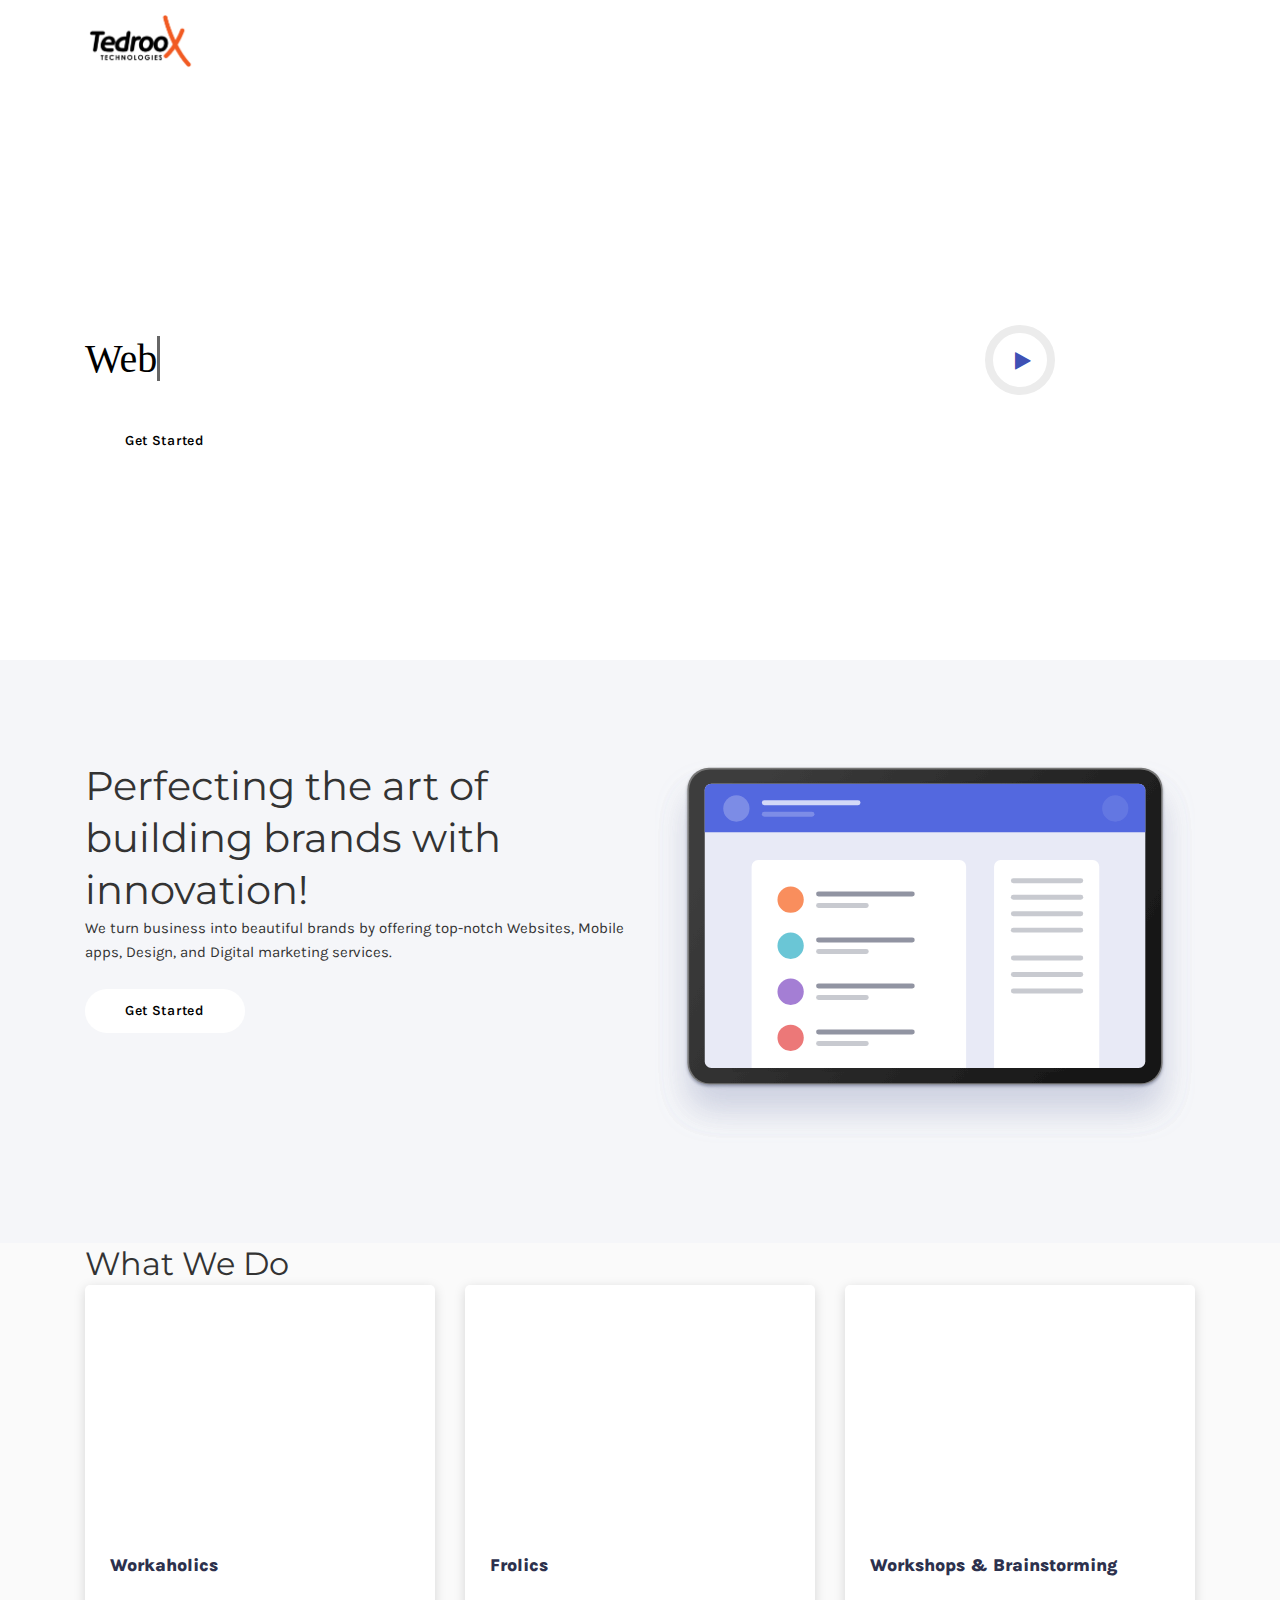
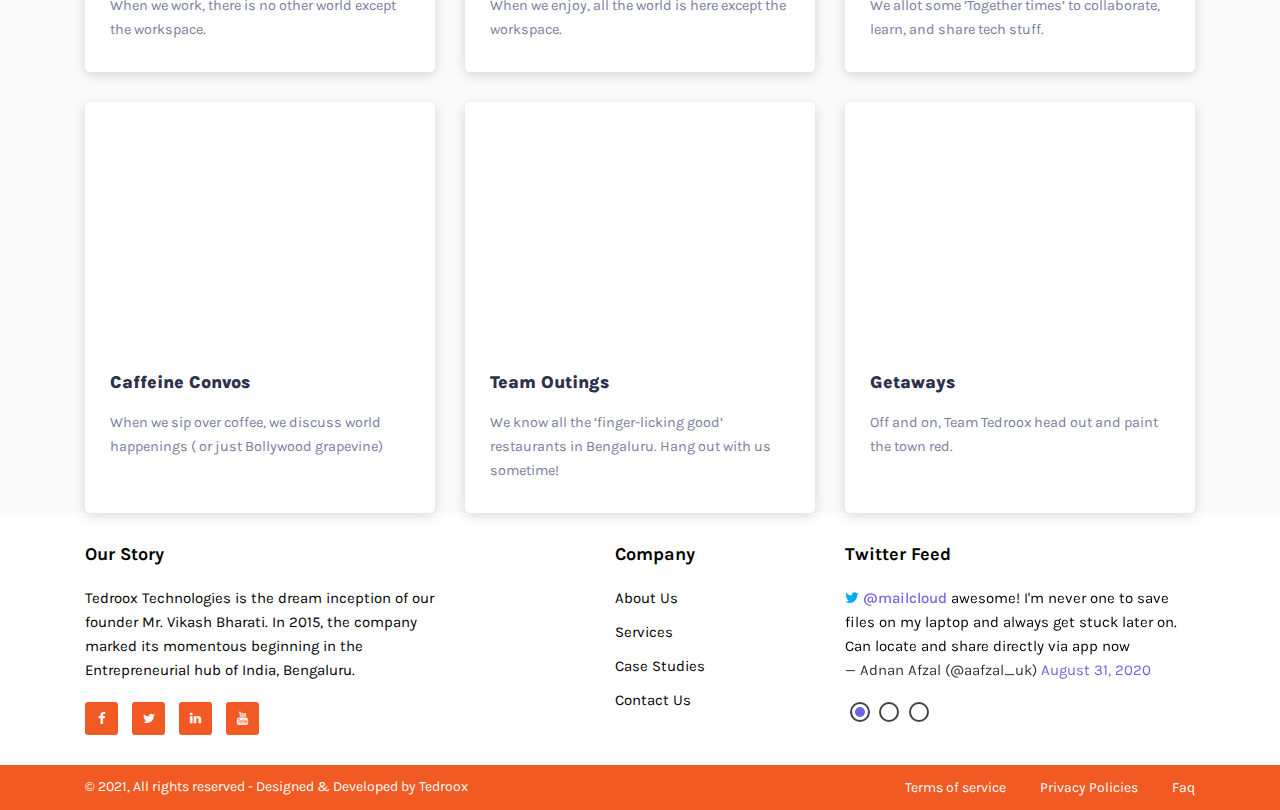
==== about.html @ b77e3550 "intial files added" ====
<!DOCTYPE html>
<html lang="zxx">

<head>
	<meta charset="utf-8" />
	<title>Tedroox Technologies - Infinite Innovation</title>
	<meta content="width=device-width, initial-scale=1.0" name="viewport" />
	<meta name="keywords" content="IT Solutions, Html5, Agency, Agency Services, Digital Marketing, IT Consultancy, Software Development" />
	<meta name="description" content="Truth - IT Solutions & Agency HTML Template, Truth is a powerful Easy to Use, Highly Customzable IT Solutions and Agency Services Company HTML Template built with latest Bootstrap." />
	<!-- Google Fonts -->
	<link href="https://fonts.googleapis.com/css2?family=Montserrat:wght@400;500;600;700;800;900&display=swap" rel="stylesheet" />
	<link href="https://fonts.googleapis.com/css?family=Karla:400,700&display=swap" rel="stylesheet" />
	<!-- Favicon -->
	<link rel="icon" type="image/png" href="assets/img/Tedroox_logo.png" />
	<!-- Site All Style Sheet Css -->
	<link href="assets/css/bootstrap.min.css" rel="stylesheet" />
	<link href="assets/css/font-awesome.min.css" rel="stylesheet" />
	<link href="assets/css/themify-icons.css" rel="stylesheet" />
	<link href="assets/css/magnific-popup.css" rel="stylesheet" />
	<link href="assets/css/animate.css" rel="stylesheet" />
	<link href="assets/css/owl.carousel.min.css" rel="stylesheet" />
	<link href="assets/css/owl.theme.default.min.css" rel="stylesheet" />
	<!-- Site Main Style Sheet Css -->
	<link href="assets/css/style.css" rel="stylesheet" />
	<link href="assets/css/responsive.css" rel="stylesheet" />
</head>

<body>

	<!-- Start Preloader Area -->
	<div class="preloader">
		<div class="preloader-inner"> <span></span>
			<span></span>
		</div>
	</div>
	<!-- End Preloader Area -->
	
	<!-- Navbar Start -->
	<nav class="navbar navbar-b navbar-trans navbar-expand-md fixed-top" id="mainNav">
		<div class="container">
			<img class="navbar-brand js-scroll" href="index.html" src="assets/img/Tedroox_logo.png" width="10%">
			<button class="navbar-toggler collapsed" type="button" data-toggle="collapse" data-target="#navbarDefault" aria-controls="navbarDefault" aria-expanded="false" aria-label="Toggle navigation"> <span></span> <span1></span> <span></span> </button>
			<div class="navbar-collapse collapse justify-content-end" id="navbarDefault">
				<ul class="navbar-nav">
					<li class="nav-item"><a class="nav-link js-scroll active" href="index.html">Home</a></li>
					<li class="nav-item"><a class="nav-link js-scroll" href="#about">About</a></li>
					<li class="nav-item"><a class="nav-link js-scroll" href="#services">Services</a></li>
					<li class="nav-item"><a class="nav-link js-scroll" href="#blog">Blog</a></li>
					<li class="nav-item"><a class="nav-link js-scroll" href="#contact">Contact</a></li>
				</ul>
			</div>
		</div>
	</nav>
	<!-- Navbar End -->
	
	<!-- Home Section Start -->
	<header id="home" class="home-area hero-equal-height section-padding overflow-hidden d-flex align-items-center">
		<div class="container">
			<div class="row align-items-center">
				<div class="col-lg-8 col-md-12">
					<div class="text-left home-content z-index position-relative">
						<h1>We grant your digital wishes</h1>
						<p>
  							<span style="font-size: 40px; font-family: pt sans; color: #000;" 
     						class="txt-rotate"
     						data-period="2000"
     						data-rotate='[ "Website", "Mobile App", "Design", "Digital Marketing"]'></span>
						</p>
						<a href="#" class="button" data-text="More About us"><span>Get Started</span></a>
					</div>
				</div>
				<div class="col-lg-4 col-md-12">
					<div class="text-center home-video-box home-content z-index position-relative">
						<div class="waves-box">
							<a href="https://www.youtube.com/watch?v=SSqgaFE9igo" class="iq-video popup-video mfp-iframe"> <i class="fa fa-play"></i></a>
							<div class="iq-waves">
								<div class="waves wave-1"></div>
								<div class="waves wave-2"></div>
								<div class="waves wave-3"></div>
							</div>
						</div>
					</div>
				</div>
			</div>
		</div>
	</header>
	<!-- Home Section End -->

	<!-- About section Start -->
	<section class="about section-padding">
		<div class="container">
			<div class="row">
				<div class="col-md-6">
					<h1>Perfecting the art of building brands with innovation!</h1>
      				<p>We turn business into beautiful brands by offering top-notch Websites, Mobile apps, Design, and Digital marketing services.</p>
      				<a href="#" class="button" data-text="More About us"><span>Get Started</span></a>
				</div>
				<div class="col-md-6">
					<img src="assets/img/about/illustration-hero.svg" alt="Hero Pic" />
				</div>
			</div>
		</div>
	</section>
	<!-- About Section End -->

	<!-- What we do Section start -->
	<section class="articles">
    	<div class="article__content container container--pall">
			<h2>What We Do </h2>
			<div class="article__grid">
				<a href="#" class="article__item">
          			<div class="article__image" style="background-image: url('images/workaholic.jpg')"></div>
          			<div class="article__text">
            			<div class="article__title">Workaholics</div>
            			<div class="article__description">When we work, there is no other world except the workspace.</div>
          			</div>
        		</a>
				<a href="#" class="article__item">
          			<div class="article__image" style="background-image: url('images/frolic.jpg')"></div>
          			<div class="article__text">
            			<div class="article__title">Frolics</div>
            			<div class="article__description">When we enjoy, all the world is here except the workspace.</div>
          			</div>
        		</a>
				<a href="#" class="article__item">
          			<div class="article__image" style="background-image: url('images/collab.jpg')"></div>
          			<div class="article__text">
            			<div class="article__title">Workshops & Brainstorming</div>
            			<div class="article__description">We allot some ‘Together times’ to collaborate, learn, and share tech stuff.</div>
          			</div>
        		</a>
				<a href="#" class="article__item">
          			<div class="article__image" style="background-image: url('images/coffee.jpg')"></div>
          			<div class="article__text">
            			<div class="article__title">Caffeine Convos</div>
            			<div class="article__description">When we sip over coffee, we discuss world happenings ( or just Bollywood grapevine)</div>
          			</div>
        		</a>
        		<a href="#" class="article__item">
          			<div class="article__image" style="background-image: url('images/outing.jpg')"></div>
          			<div class="article__text">
            			<div class="article__title">Team Outings</div>
            			<div class="article__description">We know all the ‘finger-licking good’ restaurants in Bengaluru. Hang out
              			with us sometime!</div>
          			</div>
        		</a>
				<a href="#" class="article__item">
          			<div class="article__image" style="background-image: url('images/getaway.jpg')"></div>
          			<div class="article__text">
            			<div class="article__title">Getaways</div>
            			<div class="article__description">Off and on, Team Tedroox head out and paint the town red.</div>
          			</div>
        		</a>
			</div>
    	</div>
  	</section>
  	<!-- What we do section end-->
	
	<!-- Footer Section Start -->
	<footer class="footer">
		<div class="footer-top-area">
			<div class="container">
				<div class="row">
					<div class="col-lg-4 col-md-6 footer-content">
						<div class="footer-colm-1">
							<h3 class="footer-logo">Our Story</h3>
							<p>Tedroox Technologies is the dream inception of our founder Mr. Vikash Bharati. In 2015, the company marked its momentous beginning in the Entrepreneurial hub of India, Bengaluru. </p>
							<ul class="footer-social-icon">
								<li> <a href="#"><i class="fa fa-facebook facebook"></i></a> </li>
								<li> <a href="#"><i class="fa fa-twitter twitter"></i></a> </li>
								<li> <a href="#"><i class="fa fa-linkedin linkedin"></i></a> </li>
								<li> <a href="#"><i class="fa fa-youtube youtube"></i></a> </li>
							</ul>
						</div>
					</div>
					<div class="col-lg-4 col-md-6 footer-content">
						<div class="footer-colm-2 middle-nav-content">
							<h5 class="footer-colm-title">Company </h5>
							<ul class="footer-nav">
								<li> <a href="#">About Us</a> </li>
								<li> <a href="#">Services</a> </li>
								<li> <a href="#">Case Studies</a> </li>
								<li> <a href="#">Contact Us</a> </li>
							</ul>
						</div>
					</div>
					<div class="col-lg-4 col-md-6 footer-content">
						<div class="footer-colm-4 footer-twitter">
							<h5 class="footer-colm-title">Twitter Feed</h5>
							
                            <div id="tweet-feed-slide" class="owl-carousel owl-theme owl-loaded owl-drag">
								<div class="tweet-card">
									<blockquote class="twitter-tweet">
										<p><i class="fa fa-twitter twitter"></i> <a href="https://twitter.com/mailcloud" target="_blank">@mailcloud</a> awesome! I&#39;m never one to save files on my laptop and always get stuck later on. Can locate and share directly via app now</p>&mdash; Adnan Afzal (@aafzal_uk) <a href="https://twitter.com/aafzal_uk/status/638349731291373569" target="_blank">August 31, 2020</a></blockquote>
								</div>
								<div class="tweet-card">
									<blockquote class="twitter-tweet">
										<p><i class="fa fa-twitter twitter"></i> <a href="https://twitter.com/mailcloud" target="_blank">@mailcloud</a> awesome! I&#39;m never one to save files on my laptop and always get stuck later on. Can locate and share directly via app now</p>&mdash; Adnan Afzal (@aafzal_uk) <a href="https://twitter.com/aafzal_uk/status/638349731291373569" target="_blank">August 31, 2020</a></blockquote>
								</div>
								<div class="tweet-card">
									<blockquote class="twitter-tweet">
										<p><i class="fa fa-twitter twitter"></i> <a href="https://twitter.com/mailcloud" target="_blank">@mailcloud</a> awesome! I&#39;m never one to save files on my laptop and always get stuck later on. Can locate and share directly via app now</p>&mdash; Adnan Afzal (@aafzal_uk) <a href="https://twitter.com/aafzal_uk/status/638349731291373569" target="_blank">August 31, 2020</a></blockquote>
								</div>
                            </div>
						</div>
					</div>
				</div>
			</div>
		</div>
		<div class="footer-bottom-area">
			<div class="container">
				<div class="row">
					<div class="col-md-6">
						<div class="footer-bottom-nav-copyright-text">
							<p>© 2021, All rights reserved - Designed & Developed by Tedroox</p>
						</div>
					</div>
					<div class="col-md-6">
						<div class="footer-bottom-nav">
							<ul>
								<li> <a href="#">Terms of service</a> </li>
								<li> <a href="#">Privacy Policies</a> </li>
								<li> <a href="#">Faq</a> </li>
							</ul>
						</div>
					</div>
				</div>
			</div>
		</div>
	</footer>
	<!-- Footer Section End -->
	
	<!-- Back to Top -->
	<div class="back-to-top"><i class="fa fa-caret-up"></i><i class="fa fa-caret-up"></i></div>
	
	<!-- Site All Jquery Js -->
	<script src="assets/js/jquery-3.5.1.min.js"></script>
	<script src="assets/js/bootstrap.min.js"></script>
	<script src="assets/js/plugins.js"></script>
	<!--Site Main js-->
	<script src="assets/js/main.js"></script>
	
</body>

</html>
---- assets/css/themify-icons.css ----
@font-face {
	font-family: 'themify';
	src:url('../fonts/themify.eot?-fvbane');
	src:url('../fonts/themify.eot?#iefix-fvbane') format('embedded-opentype'),
		url('../fonts/themify.woff?-fvbane') format('woff'),
		url('../fonts/themify.ttf?-fvbane') format('truetype'),
		url('../fonts/themify.svg?-fvbane#themify') format('svg');
	font-weight: normal;
	font-style: normal;
}

[class^="ti-"], [class*=" ti-"] {
	font-family: 'themify';
	speak: none;
	font-style: normal;
	font-weight: normal;
	font-variant: normal;
	text-transform: none;
	line-height: 1;

	/* Better Font Rendering =========== */
	-webkit-font-smoothing: antialiased;
	-moz-osx-font-smoothing: grayscale;
}

.ti-wand:before {
	content: "\e600";
}
.ti-volume:before {
	content: "\e601";
}
.ti-user:before {
	content: "\e602";
}
.ti-unlock:before {
	content: "\e603";
}
.ti-unlink:before {
	content: "\e604";
}
.ti-trash:before {
	content: "\e605";
}
.ti-thought:before {
	content: "\e606";
}
.ti-target:before {
	content: "\e607";
}
.ti-tag:before {
	content: "\e608";
}
.ti-tablet:before {
	content: "\e609";
}
.ti-star:before {
	content: "\e60a";
}
.ti-spray:before {
	content: "\e60b";
}
.ti-signal:before {
	content: "\e60c";
}
.ti-shopping-cart:before {
	content: "\e60d";
}
.ti-shopping-cart-full:before {
	content: "\e60e";
}
.ti-settings:before {
	content: "\e60f";
}
.ti-search:before {
	content: "\e610";
}
.ti-zoom-in:before {
	content: "\e611";
}
.ti-zoom-out:before {
	content: "\e612";
}
.ti-cut:before {
	content: "\e613";
}
.ti-ruler:before {
	content: "\e614";
}
.ti-ruler-pencil:before {
	content: "\e615";
}
.ti-ruler-alt:before {
	content: "\e616";
}
.ti-bookmark:before {
	content: "\e617";
}
.ti-bookmark-alt:before {
	content: "\e618";
}
.ti-reload:before {
	content: "\e619";
}
.ti-plus:before {
	content: "\e61a";
}
.ti-pin:before {
	content: "\e61b";
}
.ti-pencil:before {
	content: "\e61c";
}
.ti-pencil-alt:before {
	content: "\e61d";
}
.ti-paint-roller:before {
	content: "\e61e";
}
.ti-paint-bucket:before {
	content: "\e61f";
}
.ti-na:before {
	content: "\e620";
}
.ti-mobile:before {
	content: "\e621";
}
.ti-minus:before {
	content: "\e622";
}
.ti-medall:before {
	content: "\e623";
}
.ti-medall-alt:before {
	content: "\e624";
}
.ti-marker:before {
	content: "\e625";
}
.ti-marker-alt:before {
	content: "\e626";
}
.ti-arrow-up:before {
	content: "\e627";
}
.ti-arrow-right:before {
	content: "\e628";
}
.ti-arrow-left:before {
	content: "\e629";
}
.ti-arrow-down:before {
	content: "\e62a";
}
.ti-lock:before {
	content: "\e62b";
}
.ti-location-arrow:before {
	content: "\e62c";
}
.ti-link:before {
	content: "\e62d";
}
.ti-layout:before {
	content: "\e62e";
}
.ti-layers:before {
	content: "\e62f";
}
.ti-layers-alt:before {
	content: "\e630";
}
.ti-key:before {
	content: "\e631";
}
.ti-import:before {
	content: "\e632";
}
.ti-image:before {
	content: "\e633";
}
.ti-heart:before {
	content: "\e634";
}
.ti-heart-broken:before {
	content: "\e635";
}
.ti-hand-stop:before {
	content: "\e636";
}
.ti-hand-open:before {
	content: "\e637";
}
.ti-hand-drag:before {
	content: "\e638";
}
.ti-folder:before {
	content: "\e639";
}
.ti-flag:before {
	content: "\e63a";
}
.ti-flag-alt:before {
	content: "\e63b";
}
.ti-flag-alt-2:before {
	content: "\e63c";
}
.ti-eye:before {
	content: "\e63d";
}
.ti-export:before {
	content: "\e63e";
}
.ti-exchange-vertical:before {
	content: "\e63f";
}
.ti-desktop:before {
	content: "\e640";
}
.ti-cup:before {
	content: "\e641";
}
.ti-crown:before {
	content: "\e642";
}
.ti-comments:before {
	content: "\e643";
}
.ti-comment:before {
	content: "\e644";
}
.ti-comment-alt:before {
	content: "\e645";
}
.ti-close:before {
	content: "\e646";
}
.ti-clip:before {
	content: "\e647";
}
.ti-angle-up:before {
	content: "\e648";
}
.ti-angle-right:before {
	content: "\e649";
}
.ti-angle-left:before {
	content: "\e64a";
}
.ti-angle-down:before {
	content: "\e64b";
}
.ti-check:before {
	content: "\e64c";
}
.ti-check-box:before {
	content: "\e64d";
}
.ti-camera:before {
	content: "\e64e";
}
.ti-announcement:before {
	content: "\e64f";
}
.ti-brush:before {
	content: "\e650";
}
.ti-briefcase:before {
	content: "\e651";
}
.ti-bolt:before {
	content: "\e652";
}
.ti-bolt-alt:before {
	content: "\e653";
}
.ti-blackboard:before {
	content: "\e654";
}
.ti-bag:before {
	content: "\e655";
}
.ti-move:before {
	content: "\e656";
}
.ti-arrows-vertical:before {
	content: "\e657";
}
.ti-arrows-horizontal:before {
	content: "\e658";
}
.ti-fullscreen:before {
	content: "\e659";
}
.ti-arrow-top-right:before {
	content: "\e65a";
}
.ti-arrow-top-left:before {
	content: "\e65b";
}
.ti-arrow-circle-up:before {
	content: "\e65c";
}
.ti-arrow-circle-right:before {
	content: "\e65d";
}
.ti-arrow-circle-left:before {
	content: "\e65e";
}
.ti-arrow-circle-down:before {
	content: "\e65f";
}
.ti-angle-double-up:before {
	content: "\e660";
}
.ti-angle-double-right:before {
	content: "\e661";
}
.ti-angle-double-left:before {
	content: "\e662";
}
.ti-angle-double-down:before {
	content: "\e663";
}
.ti-zip:before {
	content: "\e664";
}
.ti-world:before {
	content: "\e665";
}
.ti-wheelchair:before {
	content: "\e666";
}
.ti-view-list:before {
	content: "\e667";
}
.ti-view-list-alt:before {
	content: "\e668";
}
.ti-view-grid:before {
	content: "\e669";
}
.ti-uppercase:before {
	content: "\e66a";
}
.ti-upload:before {
	content: "\e66b";
}
.ti-underline:before {
	content: "\e66c";
}
.ti-truck:before {
	content: "\e66d";
}
.ti-timer:before {
	content: "\e66e";
}
.ti-ticket:before {
	content: "\e66f";
}
.ti-thumb-up:before {
	content: "\e670";
}
.ti-thumb-down:before {
	content: "\e671";
}
.ti-text:before {
	content: "\e672";
}
.ti-stats-up:before {
	content: "\e673";
}
.ti-stats-down:before {
	content: "\e674";
}
.ti-split-v:before {
	content: "\e675";
}
.ti-split-h:before {
	content: "\e676";
}
.ti-smallcap:before {
	content: "\e677";
}
.ti-shine:before {
	content: "\e678";
}
.ti-shift-right:before {
	content: "\e679";
}
.ti-shift-left:before {
	content: "\e67a";
}
.ti-shield:before {
	content: "\e67b";
}
.ti-notepad:before {
	content: "\e67c";
}
.ti-server:before {
	content: "\e67d";
}
.ti-quote-right:before {
	content: "\e67e";
}
.ti-quote-left:before {
	content: "\e67f";
}
.ti-pulse:before {
	content: "\e680";
}
.ti-printer:before {
	content: "\e681";
}
.ti-power-off:before {
	content: "\e682";
}
.ti-plug:before {
	content: "\e683";
}
.ti-pie-chart:before {
	content: "\e684";
}
.ti-paragraph:before {
	content: "\e685";
}
.ti-panel:before {
	content: "\e686";
}
.ti-package:before {
	content: "\e687";
}
.ti-music:before {
	content: "\e688";
}
.ti-music-alt:before {
	content: "\e689";
}
.ti-mouse:before {
	content: "\e68a";
}
.ti-mouse-alt:before {
	content: "\e68b";
}
.ti-money:before {
	content: "\e68c";
}
.ti-microphone:before {
	content: "\e68d";
}
.ti-menu:before {
	content: "\e68e";
}
.ti-menu-alt:before {
	content: "\e68f";
}
.ti-map:before {
	content: "\e690";
}
.ti-map-alt:before {
	content: "\e691";
}
.ti-loop:before {
	content: "\e692";
}
.ti-location-pin:before {
	content: "\e693";
}
.ti-list:before {
	content: "\e694";
}
.ti-light-bulb:before {
	content: "\e695";
}
.ti-Italic:before {
	content: "\e696";
}
.ti-info:before {
	content: "\e697";
}
.ti-infinite:before {
	content: "\e698";
}
.ti-id-badge:before {
	content: "\e699";
}
.ti-hummer:before {
	content: "\e69a";
}
.ti-home:before {
	content: "\e69b";
}
.ti-help:before {
	content: "\e69c";
}
.ti-headphone:before {
	content: "\e69d";
}
.ti-harddrives:before {
	content: "\e69e";
}
.ti-harddrive:before {
	content: "\e69f";
}
.ti-gift:before {
	content: "\e6a0";
}
.ti-game:before {
	content: "\e6a1";
}
.ti-filter:before {
	content: "\e6a2";
}
.ti-files:before {
	content: "\e6a3";
}
.ti-file:before {
	content: "\e6a4";
}
.ti-eraser:before {
	content: "\e6a5";
}
.ti-envelope:before {
	content: "\e6a6";
}
.ti-download:before {
	content: "\e6a7";
}
.ti-direction:before {
	content: "\e6a8";
}
.ti-direction-alt:before {
	content: "\e6a9";
}
.ti-dashboard:before {
	content: "\e6aa";
}
.ti-control-stop:before {
	content: "\e6ab";
}
.ti-control-shuffle:before {
	content: "\e6ac";
}
.ti-control-play:before {
	content: "\e6ad";
}
.ti-control-pause:before {
	content: "\e6ae";
}
.ti-control-forward:before {
	content: "\e6af";
}
.ti-control-backward:before {
	content: "\e6b0";
}
.ti-cloud:before {
	content: "\e6b1";
}
.ti-cloud-up:before {
	content: "\e6b2";
}
.ti-cloud-down:before {
	content: "\e6b3";
}
.ti-clipboard:before {
	content: "\e6b4";
}
.ti-car:before {
	content: "\e6b5";
}
.ti-calendar:before {
	content: "\e6b6";
}
.ti-book:before {
	content: "\e6b7";
}
.ti-bell:before {
	content: "\e6b8";
}
.ti-basketball:before {
	content: "\e6b9";
}
.ti-bar-chart:before {
	content: "\e6ba";
}
.ti-bar-chart-alt:before {
	content: "\e6bb";
}
.ti-back-right:before {
	content: "\e6bc";
}
.ti-back-left:before {
	content: "\e6bd";
}
.ti-arrows-corner:before {
	content: "\e6be";
}
.ti-archive:before {
	content: "\e6bf";
}
.ti-anchor:before {
	content: "\e6c0";
}
.ti-align-right:before {
	content: "\e6c1";
}
.ti-align-left:before {
	content: "\e6c2";
}
.ti-align-justify:before {
	content: "\e6c3";
}
.ti-align-center:before {
	content: "\e6c4";
}
.ti-alert:before {
	content: "\e6c5";
}
.ti-alarm-clock:before {
	content: "\e6c6";
}
.ti-agenda:before {
	content: "\e6c7";
}
.ti-write:before {
	content: "\e6c8";
}
.ti-window:before {
	content: "\e6c9";
}
.ti-widgetized:before {
	content: "\e6ca";
}
.ti-widget:before {
	content: "\e6cb";
}
.ti-widget-alt:before {
	content: "\e6cc";
}
.ti-wallet:before {
	content: "\e6cd";
}
.ti-video-clapper:before {
	content: "\e6ce";
}
.ti-video-camera:before {
	content: "\e6cf";
}
.ti-vector:before {
	content: "\e6d0";
}
.ti-themify-logo:before {
	content: "\e6d1";
}
.ti-themify-favicon:before {
	content: "\e6d2";
}
.ti-themify-favicon-alt:before {
	content: "\e6d3";
}
.ti-support:before {
	content: "\e6d4";
}
.ti-stamp:before {
	content: "\e6d5";
}
.ti-split-v-alt:before {
	content: "\e6d6";
}
.ti-slice:before {
	content: "\e6d7";
}
.ti-shortcode:before {
	content: "\e6d8";
}
.ti-shift-right-alt:before {
	content: "\e6d9";
}
.ti-shift-left-alt:before {
	content: "\e6da";
}
.ti-ruler-alt-2:before {
	content: "\e6db";
}
.ti-receipt:before {
	content: "\e6dc";
}
.ti-pin2:before {
	content: "\e6dd";
}
.ti-pin-alt:before {
	content: "\e6de";
}
.ti-pencil-alt2:before {
	content: "\e6df";
}
.ti-palette:before {
	content: "\e6e0";
}
.ti-more:before {
	content: "\e6e1";
}
.ti-more-alt:before {
	content: "\e6e2";
}
.ti-microphone-alt:before {
	content: "\e6e3";
}
.ti-magnet:before {
	content: "\e6e4";
}
.ti-line-double:before {
	content: "\e6e5";
}
.ti-line-dotted:before {
	content: "\e6e6";
}
.ti-line-dashed:before {
	content: "\e6e7";
}
.ti-layout-width-full:before {
	content: "\e6e8";
}
.ti-layout-width-default:before {
	content: "\e6e9";
}
.ti-layout-width-default-alt:before {
	content: "\e6ea";
}
.ti-layout-tab:before {
	content: "\e6eb";
}
.ti-layout-tab-window:before {
	content: "\e6ec";
}
.ti-layout-tab-v:before {
	content: "\e6ed";
}
.ti-layout-tab-min:before {
	content: "\e6ee";
}
.ti-layout-slider:before {
	content: "\e6ef";
}
.ti-layout-slider-alt:before {
	content: "\e6f0";
}
.ti-layout-sidebar-right:before {
	content: "\e6f1";
}
.ti-layout-sidebar-none:before {
	content: "\e6f2";
}
.ti-layout-sidebar-left:before {
	content: "\e6f3";
}
.ti-layout-placeholder:before {
	content: "\e6f4";
}
.ti-layout-menu:before {
	content: "\e6f5";
}
.ti-layout-menu-v:before {
	content: "\e6f6";
}
.ti-layout-menu-separated:before {
	content: "\e6f7";
}
.ti-layout-menu-full:before {
	content: "\e6f8";
}
.ti-layout-media-right-alt:before {
	content: "\e6f9";
}
.ti-layout-media-right:before {
	content: "\e6fa";
}
.ti-layout-media-overlay:before {
	content: "\e6fb";
}
.ti-layout-media-overlay-alt:before {
	content: "\e6fc";
}
.ti-layout-media-overlay-alt-2:before {
	content: "\e6fd";
}
.ti-layout-media-left-alt:before {
	content: "\e6fe";
}
.ti-layout-media-left:before {
	content: "\e6ff";
}
.ti-layout-media-center-alt:before {
	content: "\e700";
}
.ti-layout-media-center:before {
	content: "\e701";
}
.ti-layout-list-thumb:before {
	content: "\e702";
}
.ti-layout-list-thumb-alt:before {
	content: "\e703";
}
.ti-layout-list-post:before {
	content: "\e704";
}
.ti-layout-list-large-image:before {
	content: "\e705";
}
.ti-layout-line-solid:before {
	content: "\e706";
}
.ti-layout-grid4:before {
	content: "\e707";
}
.ti-layout-grid3:before {
	content: "\e708";
}
.ti-layout-grid2:before {
	content: "\e709";
}
.ti-layout-grid2-thumb:before {
	content: "\e70a";
}
.ti-layout-cta-right:before {
	content: "\e70b";
}
.ti-layout-cta-left:before {
	content: "\e70c";
}
.ti-layout-cta-center:before {
	content: "\e70d";
}
.ti-layout-cta-btn-right:before {
	content: "\e70e";
}
.ti-layout-cta-btn-left:before {
	content: "\e70f";
}
.ti-layout-column4:before {
	content: "\e710";
}
.ti-layout-column3:before {
	content: "\e711";
}
.ti-layout-column2:before {
	content: "\e712";
}
.ti-layout-accordion-separated:before {
	content: "\e713";
}
.ti-layout-accordion-merged:before {
	content: "\e714";
}
.ti-layout-accordion-list:before {
	content: "\e715";
}
.ti-ink-pen:before {
	content: "\e716";
}
.ti-info-alt:before {
	content: "\e717";
}
.ti-help-alt:before {
	content: "\e718";
}
.ti-headphone-alt:before {
	content: "\e719";
}
.ti-hand-point-up:before {
	content: "\e71a";
}
.ti-hand-point-right:before {
	content: "\e71b";
}
.ti-hand-point-left:before {
	content: "\e71c";
}
.ti-hand-point-down:before {
	content: "\e71d";
}
.ti-gallery:before {
	content: "\e71e";
}
.ti-face-smile:before {
	content: "\e71f";
}
.ti-face-sad:before {
	content: "\e720";
}
.ti-credit-card:before {
	content: "\e721";
}
.ti-control-skip-forward:before {
	content: "\e722";
}
.ti-control-skip-backward:before {
	content: "\e723";
}
.ti-control-record:before {
	content: "\e724";
}
.ti-control-eject:before {
	content: "\e725";
}
.ti-comments-smiley:before {
	content: "\e726";
}
.ti-brush-alt:before {
	content: "\e727";
}
.ti-youtube:before {
	content: "\e728";
}
.ti-vimeo:before {
	content: "\e729";
}
.ti-twitter:before {
	content: "\e72a";
}
.ti-time:before {
	content: "\e72b";
}
.ti-tumblr:before {
	content: "\e72c";
}
.ti-skype:before {
	content: "\e72d";
}
.ti-share:before {
	content: "\e72e";
}
.ti-share-alt:before {
	content: "\e72f";
}
.ti-rocket:before {
	content: "\e730";
}
.ti-pinterest:before {
	content: "\e731";
}
.ti-new-window:before {
	content: "\e732";
}
.ti-microsoft:before {
	content: "\e733";
}
.ti-list-ol:before {
	content: "\e734";
}
.ti-linkedin:before {
	content: "\e735";
}
.ti-layout-sidebar-2:before {
	content: "\e736";
}
.ti-layout-grid4-alt:before {
	content: "\e737";
}
.ti-layout-grid3-alt:before {
	content: "\e738";
}
.ti-layout-grid2-alt:before {
	content: "\e739";
}
.ti-layout-column4-alt:before {
	content: "\e73a";
}
.ti-layout-column3-alt:before {
	content: "\e73b";
}
.ti-layout-column2-alt:before {
	content: "\e73c";
}
.ti-instagram:before {
	content: "\e73d";
}
.ti-google:before {
	content: "\e73e";
}
.ti-github:before {
	content: "\e73f";
}
.ti-flickr:before {
	content: "\e740";
}
.ti-facebook:before {
	content: "\e741";
}
.ti-dropbox:before {
	content: "\e742";
}
.ti-dribbble:before {
	content: "\e743";
}
.ti-apple:before {
	content: "\e744";
}
.ti-android:before {
	content: "\e745";
}
.ti-save:before {
	content: "\e746";
}
.ti-save-alt:before {
	content: "\e747";
}
.ti-yahoo:before {
	content: "\e748";
}
.ti-wordpress:before {
	content: "\e749";
}
.ti-vimeo-alt:before {
	content: "\e74a";
}
.ti-twitter-alt:before {
	content: "\e74b";
}
.ti-tumblr-alt:before {
	content: "\e74c";
}
.ti-trello:before {
	content: "\e74d";
}
.ti-stack-overflow:before {
	content: "\e74e";
}
.ti-soundcloud:before {
	content: "\e74f";
}
.ti-sharethis:before {
	content: "\e750";
}
.ti-sharethis-alt:before {
	content: "\e751";
}
.ti-reddit:before {
	content: "\e752";
}
.ti-pinterest-alt:before {
	content: "\e753";
}
.ti-microsoft-alt:before {
	content: "\e754";
}
.ti-linux:before {
	content: "\e755";
}
.ti-jsfiddle:before {
	content: "\e756";
}
.ti-joomla:before {
	content: "\e757";
}
.ti-html5:before {
	content: "\e758";
}
.ti-flickr-alt:before {
	content: "\e759";
}
.ti-email:before {
	content: "\e75a";
}
.ti-drupal:before {
	content: "\e75b";
}
.ti-dropbox-alt:before {
	content: "\e75c";
}
.ti-css3:before {
	content: "\e75d";
}
.ti-rss:before {
	content: "\e75e";
}
.ti-rss-alt:before {
	content: "\e75f";
}
---- assets/css/style.css ----
/*******************************************************
    Template Name    : Truth - IT Solutions & Agency HTML Template
    Author           : aam-developer
    Version          : 1.0
    Created          : 2020
    File Description : Main css file of the template
*******************************************************/

/**************************************
    -- Css Table of Content
    01.Generale Style
    02.Preloader Style
    03.Navber Style
    04.Home Section Style
    05.Partner Logo Section Style
    06.About Section Style
    07.Services Section Style
    08.Work Process Section Style
    09.Case Studies Section Style
    10.Pricing Section Style
    11.Leadership Team Section Style
    12.Testimonial Section Style
    13.Blog Section Style
    14.Contact Section Style
    15.Footer Section Style
 *************************************/
 
/**************************************
 * 01. Generale Style
 *************************************/

body {
	background: #ffffff;
	color: #333;
	font-family: 'Karla', sans-serif;
	font-size: 15px;
	font-weight: normal;
	line-height: 24px;
	overflow-x: hidden;
	margin: 0 auto;
	padding: 0;
	-moz-box-sizing: border-box;
	-ms-box-sizing: border-box;
	-o-box-sizing: border-box;
	-webkit-box-sizing: border-box;
	box-sizing: border-box;
}

h1, h2, h3, h4, h5, h6 {
	margin: 0;
	font-family: 'Montserrat', sans-serif;
	font-weight: normal;
	color: #333;
	line-height: 1.3;
}

a {
	color: #000;
	text-decoration: none !important;
	-moz-transition: all 0.5s ease-in-out 0s;
	-ms-transition: all 0.5s ease-in-out 0s;
	-o-transition: all 0.5s ease-in-out 0s;
	-webkit-transition: all 0.5s ease-in-out 0s;
	transition: all 0.5s ease-in-out 0s;
}

img {
	max-width: 100%;
}

a:hover {
	color: #F15A22;
	-moz-transition: all 0.4s ease-in-out 0s;
	-ms-transition: all 0.4s ease-in-out 0s;
	-o-transition: all 0.4s ease-in-out 0s;
	-webkit-transition: all 0.4s ease-in-out 0s;
	transition: all 0.4s ease-in-out 0s;
}

a:hover, a:focus {
	color: #F15A22;
	text-decoration: none;
}

p {
	padding: 0;
	margin: 0;
	font-size: 15px;
	color: #333;
	line-height: 24px;
	font-family: 'Karla', sans-serif;
}

.z-index {
	z-index: 9;
}

.position-relative {
	position: relative!important;
}

.form-control:focus {
	box-shadow: none;
	outline: 0 none;
	border-bottom: 1px solid #6f64e7;
}

.btn:focus {
	outline: none !important;
	box-shadow: none;
}

button:focus {
	outline: 0 none;
	box-shadow: none;
}

.button:focus {
	outline: none;
	box-shadow: none;
}

.button {
    display: inline-block;
    padding: 10px 40px;
    text-align: center;
    vertical-align: middle;
    -webkit-user-select: none;
    -moz-user-select: none;
    -ms-user-select: none;
    user-select: none;
    font-size: 14px;
    text-transform: capitalize;
    letter-spacing: 0.7px;
    font-weight: 600;
    border: 0;
	border-radius: 30px;
    background: #fff;
    transition: all 500ms ease;
    cursor: pointer;
    color: #000;
    position: relative;
	z-index: 1;
    overflow: hidden;
    margin-top: 25px;
}
.button::before {
    content: "";
    position: absolute;
    top: 0;
    left: 100%;
    width: 100%;
    height: 50%;
    background-color: #6f64e7;
    z-index: -1;
    -webkit-transition: all 0.5s;
    transition: all 0.5s;
}
.button::after {
    content: "";
    position: absolute;
    bottom: 0;
    right: 100%;
    width: 100%;
    height: 50%;
    background-color: #6f64e7;
    z-index: -1;
    -webkit-transition: all 0.5s;
    transition: all 0.5s;
}
.button:hover::before{
	left: 0;
}
.button:hover::after {
	right: 0;
}
.button:hover {
	color: #fff;
	background: transparent;
}
::-webkit-input-placeholder { /* Edge */
  color: #fff;
}

:-ms-input-placeholder { /* Internet Explorer */
  color: #fff;
}

::placeholder {
  color: #ddd;
}
.color-text {
    color: #F15A22;
}
dl, ol, ul {
	padding: 0;
	margin: 0;
	list-style: none;
}

.bg-fixed {
	background-attachment: fixed;
}

.bg-img {
	background-size: cover;
	background-repeat: no-repeat;
}

.section-padding {
	padding: 100px 0;
}

.section-title {
	text-align: center;
	margin-bottom: 75px;
}

.section-title h2 {
	font-weight: 900;
	text-transform: capitalize;
	font-size: 33px;
	line-height: 1.3;
	color: #333;
}

.small-title {
	color: #fff;
    font-size: 8px;
    background: #000;
    display: inline-block;
    padding: 5px 20px;
    border-radius: 3px;
    font-weight: 600;
    letter-spacing: 2px;
    margin-bottom: 10px;
    text-transform: uppercase;
}

.display-table {
	width: 100%;
	height: 100%;
	display: table;
}

.table-cell {
	display: table-cell;
	vertical-align: middle;
}

.mr-top-50 {
	margin-top: 50px;
}

.back-to-top {
	position: fixed;
    cursor: pointer;
    top: 0;
    right: 15px;
    color: #ffffff;
    background: #F15A22;
    z-index: 4;
    width: 40px;
    text-align: center;
    height: 42px;
    line-height: 42px;
    opacity: 0;
    visibility: hidden;
    -webkit-transition: .9s;
    transition: .9s;
}
.back-to-top:before {
    content: '';
    position: absolute;
    top: 0;
    left: 0;
    width: 100%;
    height: 100%;
    z-index: -1;
    background: #4ac728;
    opacity: 0;
    visibility: hidden;
    -webkit-transition: 0.5s;
    transition: 0.5s;
}
.back-to-top:hover:before, .back-to-top:focus:before {
    opacity: 1;
    visibility: visible;
}
.back-to-top:hover, .back-to-top:focus {
    color: #ffffff;
}
.back-to-top.active {
    top: 97%;
    -webkit-transform: translateY(-98%);
    transform: translateY(-98%);
    opacity: 1;
    visibility: visible;
}
.back-to-top i:last-child {
    opacity: 0;
    visibility: hidden;
    top: 60%;
}
.back-to-top:hover i:first-child,
.back-to-top:focus i:first-child {
    opacity: 0;
    top: 0;
    visibility: hidden;
}
.back-to-top:hover i:last-child,
.back-to-top:focus i:last-child {
    opacity: 1;
    visibility: visible;
    top: 50%;
}
.back-to-top i {
	position: absolute;
    top: 50%;
    -webkit-transform: translateY(-50%);
    transform: translateY(-50%);
    left: 0;
    right: 0;
    margin: 0 auto;
    -webkit-transition: 0.5s;
    transition: 0.5s;
	font-size: 20px;
}
.left-bg {
    position: absolute;
    width: 60%;
    height: 100%;
    background: #051242;
    opacity: 1;
    left: 0;
    top: 0;
    display: block;
    z-index: -3;
}

.right-bg {
    position: absolute;
    width: 75%;
    height: 100%;
    background: #F15A22;
    opacity: 1;
    right: 0;
    top: 0;
    display: block;
    z-index: -3;
}

.v-middle {
	position: absolute;
	width: 100%;
	top: 50%;
	left: 0;
	-webkit-transform: translate(0%, -50%);
	transform: translate(0%, -50%);
}

.valign {
	display: -webkit-box;
	display: -ms-flexbox;
	display: flex;
	-webkit-box-align: center;
	-ms-flex-align: center;
	align-items: center;
}

/* owl theme */
.owl-theme .owl-nav.disabled + .owl-dots {
	margin-top: 30px;
	line-height: .7;
}
.owl-theme .owl-dots .owl-dot span {
    display: none;
}
.owl-theme .owl-dots .owl-dot {
  position: relative;
  display: inline-block;
  vertical-align: top;
  width: 20px;
  height: 20px;
  margin: 0 0.3rem;
  border-radius: 50%;
  border: 2px solid #444;
  cursor: pointer;
}
.owl-theme .owl-dots .owl-dot:before {
  content: "";
  position: absolute;
  left: 50%;
  top: 50%;
  width: 10px;
  height: 10px;
  background: #6f64e7;
  border-radius: 50%;
  transition: -webkit-transform 0.3s;
  transition: transform 0.3s;
  transition: transform 0.3s, -webkit-transform 0.3s;
  -webkit-transform: translate(-50%, -50%) scale(0);
          transform: translate(-50%, -50%) scale(0);
}
.owl-theme .owl-dots .owl-dot.active:before, .owl-theme .owl-dots .owl-dot:hover:before {
  -webkit-transform: translate(-50%, -50%) scale(1);
          transform: translate(-50%, -50%) scale(1);
}
/**************************************
 * 02.Preloader Style
 *************************************/
.preloader {
    position: fixed;
    top: 0;
    left: 0;
    right: 0;
    bottom: 0;
    background-color: #ffffff;
    z-index: 999999;
}

.preloader .preloader-inner {
    width: 100px;
    height: 100px;
    display: inline-block;
    padding: 0px;
    text-align: left;
    -webkit-box-sizing: border-box;
    box-sizing: border-box;
    position: absolute;
    top: 50%;
    left: 50%;
    -webkit-transform: translate(-50%, -50%);
    transform: translate(-50%, -50%);
}

.preloader .preloader-inner span {
    position: absolute;
    display: inline-block;
    width: 100px;
    height: 100px;
    border-radius: 100%;
    background-color: #F15A22 !important;
    -webkit-animation: preloader 1.3s linear infinite;
    animation: preloader 1.3s linear infinite;
}

.preloader .preloader-inner span:last-child {
    -webkit-animation-delay: -0.8s;
    animation-delay: -0.8s;
}

@keyframes preloader {
    0% {
        -webkit-transform: scale(0, 0);
        transform: scale(0, 0);
        opacity: 0.5;
    }
    100% {
        -webkit-transform: scale(1, 1);
        transform: scale(1, 1);
        opacity: 0;
    }
}

@-webkit-keyframes preloader {
    0% {
        -webkit-transform: scale(0, 0);
        opacity: 0.5;
    }
    100% {
        -webkit-transform: scale(1, 1);
        opacity: 0;
    }
}

/**************************************
 * 03.Navber Style
 *************************************/
.navbar-b {
	transition: all .5s ease-in-out;
	background-color: transparent;
}

.navbar-b.navbar-reduce {
	box-shadow: 0px 6px 9px 0px rgba(0, 0, 0, 0.06);
}

.navbar-b.navbar-trans .nav-item, .navbar-b.navbar-reduce .nav-item {
	position: relative;
	padding-right: 10px;
	padding-left: 0;
}

.navbar-b.navbar-trans .nav-link, .navbar-b.navbar-reduce .nav-link {
    color: #fff;
    text-transform: capitalize;
    font-weight: 700;
    font-size: 15px;
    letter-spacing: 0.5px;
    font-family: 'Karla', sans-serif;
}

.navbar-b.navbar-trans .nav-link:hover, .navbar-b.navbar-reduce .nav-link:hover {
	color: #1B1B1B;
}

.navbar-b.navbar-trans .nav-link:hover {
	color: #fff;
}

.navbar-b.navbar-trans .show > .nav-link, .navbar-b.navbar-trans .active > .nav-link, .navbar-b.navbar-trans .nav-link.show, .navbar-b.navbar-trans .nav-link.active {
	color: #fff;
}

.navbar-b.navbar-reduce {
	transition: all .5s ease-in-out;
	background-color: #fff;
}

.navbar-b.navbar-reduce .nav-link {
	color: #000000;
}

.navbar-b.navbar-reduce .nav-link:hover {
	color: #000;
}

.navbar-b.navbar-reduce .show > .nav-link, .navbar-b.navbar-reduce .active > .nav-link, .navbar-b.navbar-reduce .nav-link.show, .navbar-b.navbar-reduce .nav-link.active {
	color: #000;
}

.navbar-b.navbar-reduce .navbar-brand {
	color: #000;
}

.navbar-b.navbar-reduce .navbar-toggler span {
	background-color: #1B1B1B;
}

.navbar-b .navbar-brand {
	color: #fff;
	font-size: 1.6rem;
	font-weight: 700;
}

.navbar-b .navbar-nav .dropdown-item.show .dropdown-menu, .navbar-b .dropdown.show .dropdown-menu, .navbar-b .dropdown-btn.show .dropdown-menu {
	-webkit-transform: translate3d(0px, 0px, 0px);
	transform: translate3d(0px, 0px, 0px);
	visibility: visible !important;
}

.navbar-b .dropdown-menu {
	margin: 1.12rem 0 0;
	border-radius: 0;
}

.navbar-b .dropdown-menu .dropdown-item {
	padding: .7rem 1.7rem;
	transition: all 500ms ease;
}

.navbar-b .dropdown-menu .dropdown-item:hover {
	background-color: #6f64e7;
	color: #fff;
	transition: all 500ms ease;
}

.navbar-b .dropdown-menu .dropdown-item.active {
	background-color: #6f64e7;
}

.navbar-toggler {
	position: relative;
}

.navbar-toggler:focus, .navbar-toggler:active {
	outline: 0;
}

.navbar-toggler span {
	display: block;
	background-color: #fff;
	height: 3px;
	width: 25px;
	margin-top: 4px;
	margin-bottom: 4px;
	-webkit-transform: rotate(0deg);
	transform: rotate(0deg);
	left: 0;
	opacity: 1;
}

.navbar-toggler span:nth-child(1), .navbar-toggler span:nth-child(3) {
	transition: -webkit-transform .35s ease-in-out;
	transition: transform .35s ease-in-out;
	transition: transform .35s ease-in-out, -webkit-transform .35s ease-in-out;
}

.navbar-toggler:not(.collapsed) span:nth-child(1) {
	position: absolute;
	left: 12px;
	top: 10px;
	-webkit-transform: rotate(135deg);
	transform: rotate(135deg);
	opacity: 0.9;
}

.navbar-toggler:not(.collapsed) span:nth-child(2) {
	height: 12px;
	visibility: hidden;
	background-color: transparent;
}

.navbar-toggler:not(.collapsed) span:nth-child(3) {
	position: absolute;
	left: 12px;
	top: 10px;
	-webkit-transform: rotate(-135deg);
	transform: rotate(-135deg);
	opacity: 0.9;
}

/**************************************
 * 04.Home Section Style
 *************************************/
.home-area {
	height: 100vh;
	position: relative;
	color: #fff;
	text-align: center;
	background: url("file:///E:/Office%20stuff/tedroox/Truth/assets/img/home-bg.jpeg");
	background-repeat: no-repeat;
	background-size: cover;
	background-position: center center;
	z-index: 1;
	padding-bottom: 40px;
}

.home-area::after {
	position: absolute;
	top: 0;
	content: "";
	left: 0px;
	padding: 0;
	height: 100%;
	width: 100%;
	opacity: .7;
	z-index: -1;
    background: url("file:///E:/Office%20stuff/tedroox/Truth/assets/img/homebg.png");
    background-repeat: no-repeat;
    background-size: cover;
    background-position: center;
}

.hero-equal-height {
	position: relative;
	min-height: 660px;
	-js-display: flex;
	display: -webkit-box;
	display: -ms-flexbox;
	display: flex;
	-webkit-box-orient: vertical;
	-webkit-box-direction: normal;
	-ms-flex-direction: column;
	flex-direction: column;
	-webkit-box-pack: center;
	-ms-flex-pack: center;
	justify-content: center;
	height: 100%;
	width: 100%;
}

.home-area .home-content h1 {
	font-size: 40px;
    color: #ffffff;
    text-transform: capitalize;
    margin-bottom: 20px;
    font-weight: 800;
    line-height: 1.3;
    font-family: 'Montserrat', sans-serif;
}

.home-area .home-content p {
	margin-bottom: 5px;
	color: #fff;
	font-size: 18px;
	line-height: 1.5;
}
.home-content .waves-box {
    position: absolute;
    left: 50%;
    transform: translate(-50%,-50%);
    margin-top: 0px;
}
.home-content .iq-video {
    background: #ffffff;
    display: inline-block;
    width: 70px;
    height: 70px;
    text-align: center;
    font-size: 20px;
    color: #3F51B5;
    border-radius: 100%;
    line-height: 58px;
    z-index: 9;
    position: relative;
    border: 8px solid #ececec;
}
.home-content .iq-video:hover {
    background: #3F51B5;
    color: #fff;
}
.home-content .iq-video i {
	margin-left: 5px;
}
.home-content .iq-waves {
	position: absolute;
	left: -30px;
	top: -30px;
	z-index: 2;
}
.home-content .iq-waves .waves {
	position: absolute;
	width: 130px;
	height: 130px;
    background: rgba(255, 255, 255, 0.65);
	opacity: 0;
	-ms-filter: "progid:DXImageTransform.Microsoft.Alpha(Opacity=0)";
	border-radius: 50%;
	background-clip: padding-box;
	-webkit-animation: waves 3s ease-in-out infinite;
	animation: waves 3s ease-in-out infinite;
}
.home-content .iq-waves .wave-1 {
	-webkit-animation-delay: 0s;
	animation-delay: 0s;
}
.home-content .iq-waves .wave-2 {
	-webkit-animation-delay: 1s;
	animation-delay: 1s;
}
.home-content .iq-waves .wave-3 {
	-webkit-animation-delay: 2s;
	animation-delay: 2s;
}
@-webkit-keyframes waves {
	0% {
		-webkit-transform: scale(0.2, 0.2);
		transform: scale(0.2, 0.2);
		opacity: 0;
		-ms-filter: "progid:DXImageTransform.Microsoft.Alpha(Opacity=0)";
	}
	50% {
		opacity: 0.9;
		-ms-filter: "progid:DXImageTransform.Microsoft.Alpha(Opacity=90)";
	}
	100% {
		-webkit-transform: scale(0.9, 0.9);
		transform: scale(0.9, 0.9);
		opacity: 0;
		-ms-filter: "progid:DXImageTransform.Microsoft.Alpha(Opacity=0)";
	}
}
@keyframes waves {
	0% {
		-webkit-transform: scale(0.2, 0.2);
		transform: scale(0.2, 0.2);
		opacity: 0;
		-ms-filter: "progid:DXImageTransform.Microsoft.Alpha(Opacity=0)";
	}
	50% {
		opacity: 0.9;
		-ms-filter: "progid:DXImageTransform.Microsoft.Alpha(Opacity=90)";
	}
	100% {
		-webkit-transform: scale(0.9, 0.9);
		transform: scale(0.9, 0.9);
		opacity: 0;
		-ms-filter: "progid:DXImageTransform.Microsoft.Alpha(Opacity=0)";
	}
}

/**************************************
 * 05.Partner Logo Section Style
 *************************************/
.partner-area {
    background: #fff;
}
.partner-area .section-title h2 {
    font-weight: 800;
    text-transform: capitalize;
    font-size: 12px;
    line-height: 1.3;
    color: #333;
    letter-spacing: 1px;
}

.partner-item a {
    display: block;
    padding: 0px;
    background: #ffffff;
    text-align: center;
}
.partner-item a img {
    -webkit-transition: 0.5s;
    transition: 0.5s;
}
.partner-item a:hover img {
    -webkit-transform: scale(0.8);
    transform: scale(0.8);
}

/**************************************
 * 06. About Section Style
 *************************************/
.about-area {
    margin-top: 52px;
}
.about-img {
   position: absolute;
   bottom: -50px;
   left: -20%;
}

.image-1 {width: 93%;}

.about-info {
	display: flex;
	align-items: baseline;
	justify-content: center;
	flex-direction: column;
	height: 100%;
	padding-right: 100px;
	margin-bottom: 30px;
}
.about-info h2 {
    font-weight: 700;
    font-size: 33px;
    line-height: 1.2;
    color: #ffffff;
    margin-bottom: 10px;
}
.about-info p {
    margin-top: 15px;
    color: #fff;
}
.about-info .btn {
    margin-top: 25px;
}

.icon-bg-1 {
	color: #fff;
    background-color: #1100ca !important;
    box-shadow: 0px 5px 15px rgba(17, 0, 202, 0.2);
}

.icon-bg-2 {
	color: #fff;
	background-color: #fbb019 !important;
	box-shadow: 0px 5px 15px rgba(251, 176, 25, 0.2);
}

.icon-bg-3 {
	color: #fff;
	background-color: #fd158f !important;
	box-shadow: 0px 5px 15px rgba(255, 53, 159, 0.2);
}

.icon-bg-4 {
	color: #fff;
    background-color: #00d409 !important;
    box-shadow: 0px 5px 15px rgba(0, 212, 9, 0.2);
}

.icon-bg-5 {
	color: #fff;
	background-color: #b100d0 !important;
    box-shadow: 0px 5px 15px rgba(177, 0, 208, 0.2);
}

.icon-bg-6 {
	color: #fff;
	background-color: #2196f3 !important;
	box-shadow: 0px 5px 15px rgba(33, 150, 243, 0.2);
}

/**************************************
 * 07.Services Section Style
 *************************************/
.services-area {
}
.services-area .section-title {
    text-align: center;
    margin-bottom: 45px;
}
.single-services-box {
    text-align: left;
    margin-top: 30px;
    padding: 50px 30px;
    background-color: #ffffff;
	-webkit-box-shadow: 0 3px 15px rgba(0, 0, 0, 0.05), 0 5px 15px rgba(0, 0, 0, 0.03);
    box-shadow: 0 3px 15px rgba(0, 0, 0, 0.05), 0 5px 15px rgba(0, 0, 0, 0.03);
    border-radius: 3px;
    -webkit-transition: 0.5s;
    transition: 0.5s;
    overflow: hidden;
    position: relative;
    z-index: 1;
    border-top: 5px solid #F15A22;
}
.single-services-box:hover {
	transform: translate3d(0, -5px, 0);
	-webkit-transform: translate3d(0, -5px, 0);
	-webkit-box-shadow: 0 10px 40px rgba(0,0,0,.1);
	box-shadow: 0 10px 40px rgba(0,0,0,.1);
	background-color: #F15A22;
}
.services-icon {
    position: relative;
    z-index: 1;
    width: 30px;
    height: 30px;
    line-height: 30px;
    background: #fff;
    border-radius: 10px;
    text-align: center;
    margin-bottom: 35px;
    -webkit-transition: 0.5s;
    transition: 0.5s;
}
.services-icon i {
    color: #fff;
    font-size: 35px;
    line-height: 65px;
}
.services-icon:after {
    content: '';
    width: 100%;
    height: 100%;
    top: 0;
    left: 0;
    position: absolute;
    border-radius: 0px;
    background: inherit;
    z-index: -1;
    -webkit-transform: rotate(45deg);
    transform: rotate(45deg);
    -webkit-transition: all .4s;
    transition: all .4s;
}
.single-services-box:hover .services-icon {
    -webkit-transition: all .4s;
    transition: all .4s;
	animation: bounce 1s;
}
.services-info h3 {
    font-size: 18px;
    font-weight:600;
    margin-bottom: 10px;
}
.services-info ul {
    margin-top: 15px;
}
.single-services-box .back-icon {
    color: #fd158f;
    opacity: .05;
    position: absolute;
    top: 50%;
    -webkit-transform: translateY(-50%);
    transform: translateY(-50%);
    right: 0;
    margin: 0 auto;
    left: 0;
    z-index: -1;
    -webkit-transition: 0.5s;
    transition: 0.5s;
	text-align: center;
}
.single-services-box .back-icon i {
    font-size: 200px;
}

.single-services-box:hover {
  -webkit-transform: translateY(-5px);
  transform: translateY(-5px);
  background-color: #F15A22;
}

.single-services-box:hover .services-info h3, .single-services-box:hover .services-info p, .single-services-box:hover .services-info ul li {
  color: #ffffff;
}

.single-services-box:hover .back-icon {
  color: #ffffff;
  opacity: .05;
}
.services-info .services-link-btn {
    font-size: 15px;
    font-weight: 700;
    letter-spacing: 2px;
    margin-top: 15px;
    display: inline-block;
}
.single-services-box:hover .services-info .services-link-btn {
    color: #ffffff;
}

/**************************************
 * 08.Works Process Section Style
 *************************************/
.works-process-area {
    background: #f5f6f9;
}
.single-process-box {
    position: relative;
    text-align: center!important;
    padding: 40px 15px;
    background-color: #ffffff;
    -webkit-box-shadow: 0 3px 15px rgba(0, 0, 0, 0.05), 0 5px 15px rgba(0, 0, 0, 0.03);
    box-shadow: 0 3px 15px rgba(0, 0, 0, 0.05), 0 5px 15px rgba(0, 0, 0, 0.03);
    border-top: 5px solid #F15A22;
    border-radius: 3px;
}
.single-process-box .box-loader {
    position: absolute;
    top: 30%;
    right: -14%;
    left: inherit;
    z-index: 1;
}

.box-loader span {
    display: inline-block;
    width: 10px;
    height: 10px;
    border-radius: 100%;
    background: #2575fc;
    margin: 0 5px;
    opacity: 0;
}
.step-num-box {
    position: relative;
    display: inline-block;
    margin-bottom: 20px;
}
.step-icon {
    background: #ffffff;
    width: 140px;
    height: 140px;
    position: relative;
    border: 5px solid rgb(229, 229, 239);
    border-radius: 50%;
    line-height: 140px;
    font-size: 40px;
    text-align: center;
    color: #1c1d3e;
}
.step-icon span {
    position: relative;
    z-index: 1;
}
.step-icon span::after, .step-icon span::before {
    border-radius: 50%;
    content: "";
    height: 40px;
    position: absolute;
    width: 40px;
    z-index: -1;
}
.step-icon span::before {
    background: #FFC107;
    bottom: -5px;
    right: -15px;
}
.step-icon span::after {
    background: #cdf3f6;
    height: 25px;
    left: -10px;
    top: -5px;
    width: 25px;
}
.step-num {
    background: #fff;
    border-radius: 50%;
    box-shadow: 0 5px 15px 0 rgba(117, 178, 240, 0.2);
    color: #6f64e7;
    display: inline-block;
    font-size: 18px;
    font-weight: 600;
    height: 50px;
    right: 0;
    line-height: 55px;
    position: absolute;
    text-align: center;
    top: 0;
    width: 50px;
}
.step-dec h3 {
    font-size: 20px;
    font-weight: 600;
    margin-bottom: 12px;
}
/* ------------------------
    box-loader
------------------------*/
.box-loader {border-radius: 100%; margin: 0 auto; position: absolute; top: 15px; left: 15px;}
.box-loader span{display: inline-block;width: 10px;height: 10px;border-radius: 100%;background: #F15A22;margin: 0 5px;opacity: 0;}
.box-loader span:nth-child(1){-webkit-animation: opacitychange 1s ease-in-out infinite;animation: opacitychange 1s ease-in-out infinite;}
.box-loader span:nth-child(2){-webkit-animation: opacitychange 1s ease-in-out 0.33s infinite;animation: opacitychange 1s ease-in-out 0.33s infinite;}
.box-loader span:nth-child(3){-webkit-animation: opacitychange 1s ease-in-out 0.66s infinite;animation: opacitychange 1s ease-in-out 0.66s infinite;}

/*--opacitychange--*/

@-webkit-keyframes opacitychange{
  0%, 100%{
    opacity: 0;
  }

  60%{
    opacity: 1;
  }
}

@keyframes opacitychange{
  0%, 100%{
    opacity: 0;
  }

  60%{
    opacity: 1;
  }
}

/**************************************
 * 09.Case Studies Section Style
 *************************************/
.case-studies-area .case {
    position: relative;
}
.case-studies-area .case .all-case {
    text-align: center;
    margin-bottom: 40px;
    line-height: 1;
}
.case-studies-area .case .all-case li {
display: inline-block;
    margin-right: 10px;
    margin-bottom: 15px;
    cursor: pointer;
    font-weight: 600;
    font-size: 15px;
    padding: 12px 25px;
    border-bottom: 2px solid rgba(111, 100, 231, 0);
    color: #000;
    border-radius: 3px;
    background-color: #ffffff;
    -webkit-box-shadow: 0 3px 15px rgba(0, 0, 0, 0.05), 0 5px 15px rgba(0, 0, 0, 0.03);
    box-shadow: 0 3px 15px rgba(0, 0, 0, 0.05), 0 5px 15px rgba(0, 0, 0, 0.03);  
	-webkit-transition: all 0.3s;
    transition: all 0.3s;
}
.case-studies-area .case .all-case li.active {
    border-bottom: 2px solid #6f64e7;
}
.case-studies-area .case-list .single-case {
    margin-bottom: 30px;
}
.case-studies-area .case-list .single-case .case-img img {
    border-top-left-radius: 3px;
    border-top-right-radius: 3px;
}
.case-studies-area .case-list .single-case .content {
    background: #ffffff;
    -webkit-box-shadow: 0 0 20px 3px rgba(0, 0, 0, 0.05);
    box-shadow: 0 0 20px 3px rgba(0, 0, 0, 0.05);
    padding: 30px;
    border-bottom-left-radius: 3px;
    border-bottom-right-radius: 3px;
	position: relative;
    z-index: 1;
    overflow: hidden;
    -webkit-transition: 0.5s;
    transition: 0.5s;
    -webkit-transition: all 0.5s;
    transition: all 0.5s;
}
.case-studies-area .case-list .single-case:hover h3 {
    color: #fff;
}
.case-studies-area .case-list .single-case:hover .content p {
    color: #fff;
}

.case-studies-area .case-list .single-case:hover .content .line-bnt {
	color: #fff;
}
.case-studies-area .case-list .single-case .content h3 {
	font-size: 18px;
    font-weight: 600;
    margin-bottom: 10px;
    -webkit-transition: all 0.5s;
    transition: all 0.5s;
}
.case-studies-area .case-list .single-case .content p {
    margin-bottom: 12px;
    -webkit-transition: all 0.5s;
    transition: all 0.5s;
}
.line-bnt {
    font-size: 14px;
    color: #293a5c;
    font-weight: 600;
    line-height: 1;
    -webkit-transition: all 0.5s;
    transition: all 0.5s;
}

.case-studies-area .case-list .single-case .content::after {
    position: absolute;
    content: "";
    background: #061240;
    bottom: 0;
    left: 100%;
    right: 0;
    width: 0;
    -webkit-transition: 0.5s;
    transition: 0.5s;
    z-index: -1;
    height: 100%;
}
.case-studies-area .case-list .single-case:hover .content::after {
    width: 100%;
    left: 0;
}

/**************************************
 * 10.Pricing Section Style
 *************************************/

.price-area {
	background: #f4f7fa;
}

.price-area .section-title {
	text-align: center;
	margin-bottom: 35px;
}

.pricing-content {
    padding: 30px 30px;
    background: #ffffff;
    text-align: left;
    border-radius: 3px;
    box-shadow: -1px 3px 20px 0px rgba(75, 81, 91, 0.1);
    transition: all 0.4s ease 0s;
	margin-top: 30px;
}

.price-heading {
    margin-bottom: 30px;
    text-align: center;
}

.price-heading i {
    font-size: 50px;
    color: #ffffff;
    margin-bottom: 15px;
}

.price-heading .price-name h3 {
	font-size: 18px;
    color: #ffffff;
    font-weight: 700;
    background: #6f64e7;
    padding: 10px 0;
    text-transform: uppercase;
}

.price-heading .price-name h2 {
	font-size: 33px;
    font-weight: 700;
    color: #6f64e7;
    background: #f2f5f8;
    padding: 15px 0;
}

.price-heading .price-name .price-small-text {
    font-size: 15px;
    font-weight: 500;
    color: #3e3e3e;
}

.price-body ul li {
    display: block;
    border-top: 1px dashed;
    padding: 10px 0;
    border-color: #dfe4e8;
}
.pricing-content .price-body {
    text-align: center;
}
.price-body ul li:last-child {
    padding-bottom: 0;
}

.price-body .offer-list-none {
    color: #b7b7b7;
}
.price-btn {
    text-align: center;
}
.price-button {
    color: #fff;
    background: #191842;
}

/**************************************
 * 11.Leadership Team Section Style
 *************************************/
.team-area .section-title {
    margin-bottom: 35px;
}
.single-team-box {
    background: #fff;
    margin-top: 30px;
    border-radius: 3px;
	padding-left: 50px;
    -webkit-box-shadow: 0 3px 15px rgba(0, 0, 0, 0.05), 0 5px 15px rgba(0, 0, 0, 0.03);
    box-shadow: 0 3px 15px rgba(0, 0, 0, 0.05), 0 5px 15px rgba(0, 0, 0, 0.03);
	-webkit-transition: 0.5s;
    transition: 0.5s;
}
.single-team-box:hover {
    -webkit-transform: translateY(-5px);
    transform: translateY(-5px);
}
.team-image {
    position: relative;
}
.single-team-box:hover .team-image img {
    -webkit-transform: scale(0.95);
    transform: scale(0.95);
}
.single-team-box .team-image img {
    -webkit-transition: 0.5s;
    transition: 0.5s;
}
.team-side-info {
    bottom: 0;
    left: -8px;
    position: absolute;
    -webkit-transform-origin: bottom left;
    -moz-transform-origin: bottom left;
    transform-origin: bottom left;
    -webkit-transform: rotate(-90deg);
    -moz-transform: rotate(-90deg);
    transform: rotate(-90deg);
}

.team-side-info h4 {
    font-size: 14px;
    font-weight: 700;
    display: inline-block;
    text-transform: uppercase;
}
.team-social-icon {
    position: relative;
    display: inline-block;
	padding-left: 20px;
}
.team-social-icon:before {
    content: "-";
    left: 5px;
    font-size: 20px;
    position: absolute;
    top: 2px;
}
.single-team-box .team-image .team-social-icon a {
    display: inline-block;
    color: #666;
    font-size: 14px;
    margin: 0;
    vertical-align: middle;
    background: #f9f9f9;
    width: 33px;
    height: 33px;
    line-height: 33px;
    text-align: center;
    border-radius: 3px;
}
.single-team-box .team-image .team-social-icon a:hover {
    color: #fff;
    background: #6f64e7;
	transition: all ease 0.3s;
    -webkit-transition: all ease 0.3s;
    -webkit-transform: rotate(450deg);
    transform: rotate(450deg);
}

.team-info {
    padding: 20px 20px;
    text-align: center;
	-webkit-transition: 0.5s;
    transition: 0.5s;
}
.single-team-box:hover .team-info {
    background-color: #6f64e7;
	-webkit-transition: 0.5s;
    transition: 0.5s;
}
.team-info h3 {
    font-size: 18px;
    font-weight: 700;
    margin-bottom: 5px;
}
.single-team-box:hover .team-info h3 {
    color: #ffffff;
}
.team-info span {
    color: #6f64e7;
    font-size: 15px;
    font-weight: 500;
}
.single-team-box:hover .team-info span {
    color: #ffffff;
}

/**************************************
 * 12.Testimonial Section Style
 *************************************/
.testimonial-area .section-title h2 {
    font-weight: 900;
    text-transform: capitalize;
    font-size: 33px;
    line-height: 1.3;
    color: #fff;
}
.testimonial-area {
	background: #f4f7fa;
	background: #051242;
	background-image: url(../img/bg-shape.png);
	background-repeat: no-repeat;
	background-size: cover;
	background-position: center center;
}

.single-testimonial {
	position: relative;
	background: rgba(0, 0, 0, 0.15);
	padding: 55px 25px 35px;
	border-radius: 3px;
	z-index: 1;
	opacity: .5;
	transform: scale3d(0.8, 0.8, 1);
	-webkit-transform: scale3d(0.8, 0.8, 1);
	transition: all 0.3s ease-in-out;
	-webkit-transition: all 0.3s ease-in-out;
	-moz-transition: all 0.3s ease-in-out;
	margin: 60px 0px 0px;
}
.testimonial-area .owl-carousel .active.center .single-testimonial {
	opacity: 1;
	transform: scale3d(1.0, 1.0, 1);
	-webkit-transform: scale3d(1.0, 1.0, 1);
}

.single-testimonial .testimonial-bio {
	text-align: center;
}

.testi-content-inner .avatar {
	position: absolute;
	top: -55px;
	left: 0;
	right: 0;
	margin: 0 auto;
	width: 115px;
}
.single-testimonial .avatar img {
    border-radius: 50%;
    border: 8px solid rgb(26, 35, 70);
    width: 110px;
    margin: 0 auto;
}

.single-testimonial .testimonial-bio .bio-info {
	margin-left: 10px;
}

.single-testimonial .testimonial-bio .bio-info .name {
	font-size: 16px;
	font-weight: 600;
	margin-top: 0;
	color: #ffffff;
}

.single-testimonial .testimonial-bio .bio-info span {
	font-size: 15px;
	color: white;
}

.single-testimonial .testimonial-content {
	margin-bottom: 25px;
	text-align: center;
}
.testimonial-content h3 {
    font-size: 16px;
    margin-top: 25px;
    margin-bottom: 25px;
    color: #fff;
    font-weight: 600;
    line-height: 1.5;
}
.single-testimonial .testimonial-content p {
	font-size: 15px;
	color: #fff;
}
.testimonial-area .owl-theme .owl-dots .owl-dot {
    position: relative;
    display: inline-block;
    vertical-align: top;
    width: 20px;
    height: 20px;
    margin: 0 0.3rem;
    border-radius: 50%;
    border: 2px solid #fff;
    cursor: pointer;
}

/**************************************
 * 13. Blog Section Style
 *************************************/

.blog-area {
	background: #fff;
}

.blog-area .single-blog {
}

.blog-area .post-img {
	position: relative;
	overflow: hidden;
	border-radius: 5px;
}

.blog-area .single-blog img {
	-webkit-transition: all .5s;
	transition: all .5s;
}

.blog-area .single-blog:hover img {
	-webkit-filter: none;
	filter: none;
	-webkit-transform:rotate(3deg) scale(1.1,1.1);
	-ms-transform:rotate(3deg) scale(1.1,1.1);
	transform:rotate(3deg) scale(1.1,1.1);
}

.blog-area .single-blog .blog-content {
	padding-top: 20px;
}

.blog-area .single-blog .blog-content h5 a {
	font-size: 16px;
	font-weight: 600;
	line-height: 1.5;
	color: #555;
	margin-bottom: 5px;
	display: block;
}

.blog-area .single-blog .blog-content h5 a:hover {
	color: #6f64e7;
}

.blog-area .single-blog .blog-content .blog-type {
	margin-top: 15px;
	font-weight: 600;
	color: #444;
	font-size: 14px;
	background: #f5f5f5;
	display: inline-block;
	padding: 7px 20px;
	border-radius: 3px;
}

.blog-area .owl-theme .owl-dots .owl-dot {
    position: relative;
    display: inline-block;
    vertical-align: top;
    width: 20px;
    height: 20px;
    margin: 0 0.3rem;
    border-radius: 50%;
    border: 2px solid #000;
    cursor: pointer;
}

/**************************************
 * 14. Contact Section Style
 *************************************/
.contact-area {
    background: #051242;
    background-image: url(../img/bg-shape.png);
    background-repeat: no-repeat;
    background-size: cover;
    background-position: center center;
}
.contact-area .section-title h2 {
    font-weight: 900;
    text-transform: capitalize;
    font-size: 33px;
    line-height: 1.3;
    color: #fff;
}
.contact-info {
    background: rgba(0, 0, 0, 0.1);
    border-radius: 5px;
    padding: 66px 50px;
}

.contact-info ul {
    padding-left: 0;
    margin-bottom: 0;
    list-style-type: none;
}
.contact-info ul li {
    position: relative;
    padding-left: 95px;
    color: #cecece;
    margin-bottom: 35px;
}
.contact-info ul li:last-child {
    margin-bottom: 0px;
}
.contact-info ul li .icon {
    width: 30px;
    height: 30px;
    line-height: 30px;
    color: #ffffff;
    background: #6f64e7;
    border-radius: 10px;
    font-size: 15px;
    text-align: center;
    position: absolute;
    left: 0;
    top: 50%;
    -webkit-transform: translateY(-50%);
    transform: translateY(-50%);
    z-index: 1;
}
.contact-info ul li .icon::before {
    content: '';
    width: 100%;
    height: 100%;
    top: 0;
    left: 0;
    position: absolute;
    border-radius: 0px;
    background: inherit;
    z-index: -1;
    -webkit-transform: rotate(45deg);
    transform: rotate(45deg);
}
.contact-info ul li span {
    display: block;
    margin-bottom: 3px;
    color: #ffffff;
    font-size: 20px;
    font-weight: 700;
}
.contact-info ul li a {
    color: #cecece;
    display: block;
}

.contact-form-box {
    background: rgba(0, 0, 0, 0.15);
    border-radius: 5px;
    padding: 35px 50px;
}
.contact-area .form input,
.contact-area .form textarea {
    width: 100%;
    padding: 10px 20px;
    border: 0;
	color: #fff;
    background-color: transparent;
    font-weight: 400;
    border-radius: 0;
    border-bottom: 1px solid rgba(255, 255, 255, 0.45);
    padding-left: 0;
}

.contact-area .form textarea {
	max-height: 120px;
	max-width: 100%;
}

#contact-form .button {
	margin: 0;
}

.form-group {
	margin-bottom: 25px;
}

button, input, textarea {
	color: #505050;
}

button, input, textarea:focus {
	border: none;
	outline: none;
}

.contact-area .form-message.success {
	background: #03b103;
	color: #fff;
	padding: 10px 15px;
	border-radius: 3px;
}

.contact-area .form-message.error {
	background: #ff4d15;
	color: #fff;
	padding: 10px 15px;
	border-radius: 3px;
}

/**************************************
 * 15. Footer Section Style
 *************************************/
.footer-top-area {
    padding: 30px 0;
    background-color: #fff;
}

.footer-content p {
    color: #000;
}
.footer-logo {
    margin-bottom: 20px;
    display: block;
    font-size: 18px;
    font-weight: 700;
    color: #000;
	font-family: 'Karla', sans-serif;
}
.footer-colm-title {
    font-size: 18px;
    font-weight: 700;
    margin-bottom: 20px;
	color: #000;    
	font-family: 'Karla', sans-serif;
}
.footer-content .footer-colm-4 p a {
    color: #000;
    font-weight: 500;
}
.footer-social-icon {
    margin-top: 20px;
}
.footer-social-icon li {
    display: inline-block;
    margin-right: 10px;
}
.footer-social-icon li a {
    color: #fff;
    font-size: 13px;
    width: 33px;
    height: 33px;
    line-height: 33px;
    background: #F15A22;
    text-align: center;
    display: block;
    border-radius: 3px;
}
.footer-social-icon li a:hover {
    color: #000;
	transition: all ease 0.3s;
    -webkit-transition: all ease 0.3s;
    -webkit-transform: rotate(360deg);
    transform: rotate(360deg);
}


ul.footer-nav li a {
    padding-bottom: 10px;
    display: block;
    color: #000;
}
.middle-nav-content {
    padding-left: 150px;
}
.twitter-tweet a {
    color: #6f64e7 !important;
}
blockquote {
    margin: 0;
}
.footer-twitter .owl-theme .owl-nav.disabled + .owl-dots {
    margin-top: 20px;
    line-height: .7;
    text-align: left;
}
.twitter-tweet i {
    color: #00acee;
}
.footer-bottom-area {
    background: #F15A22;
    padding: 10px 0;
}
.footer-bottom-nav-copyright-text p {
    color: #fff;
    font-size: 14px;
}
.footer-bottom-nav {
    text-align: right;
}
.footer-bottom-nav ul li:last-child {
    margin-right: 0px;
}
.footer-bottom-nav ul li {
    display: inline-block;
    margin-right: 30px;
    font-size: 14px;
}

.footer-bottom-nav ul li a {
    color: #fff;
}
/**************************************
 * About Page start
 *************************************/
.about {
    background: #f5f6f9;
}

/**************************************
 * What we do section
 *************************************/
.articles {
  background-color: #fafafa;
}

.article__grid {
  display: -ms-grid;
  display: grid;
  -ms-grid-columns: 1fr;
      grid-template-columns: 1fr;
  gap: 1.875rem;
}

@media (min-width: 40em) {
  .article__grid {
    -ms-grid-columns: (1fr)[2];
        grid-template-columns: repeat(2, 1fr);
  }
}

@media (min-width: 64em) {
  .article__grid {
    -ms-grid-columns: (1fr)[3];
        grid-template-columns: repeat(3, 1fr);
  }
}

.article__item {
  border-radius: 0.3125rem;
  overflow: hidden;
  background-color: white;
  -webkit-box-shadow: 0px 3px 12px rgba(0, 0, 0, 0.15);
          box-shadow: 0px 3px 12px rgba(0, 0, 0, 0.15);
  -webkit-transition: all 150ms ease-in-out;
  transition: all 150ms ease-in-out;
}

.article__item:hover {
  -webkit-transform: scale(1.05);
          transform: scale(1.05);
}

.article__image {
  height: 15rem;
  background-size: cover;
  background-repeat: no-repeat;
  background-position: center center;
}

.article__text {
  padding: 1.875rem 1.875rem 2.5rem 1.875rem;
  color: #9698a6;
}

@media (min-width: 40em) {
  .article__text {
    padding: 1.875rem 1.5625rem;
  }
}

.article__title {
  font-size: 1.1rem;
  line-height: 1.2;
  color: #2d314d;
  font-weight: 800;
  padding-bottom: 10px;
  margin-bottom: 0.5rem;
}

.article__description {
  font-size: 0.9rem;
  color: #797d9e;
}
---- assets/css/responsive.css ----
/*******************************************************
    Template Name    : Truth - IT Solutions & Agency HTML Template
    Author           : aam-developer
    Version          : 1.0
    Created          : 2020
    File Description : Main Reaposive file of the template
*******************************************************/


@media only screen and (min-width: 1024px) and (max-width: 1200px) {

	.single-process-box .box-loader {
		right: -17%;
	}
	.contact-info {
		padding: 54px 50px;
	}
}

@media only screen and (min-width: 768px) and (max-width: 991px) {
	.navbar-b.navbar-trans .nav-item, .navbar-b.navbar-reduce .nav-item {
		padding-right: 0;
	}
	.home-area .home-content h1 {
		font-size: 35px;
		line-height: 1.3;
	}
	.home-area .home-content p {
		font-size: 15px;
		line-height: 1.3;
	}
	.home-content {
		text-align: center !important;
	}
	.home-video-box {
		display: block;
		margin-top: 100px;
	}
	.right-bg {
		width: 100%;
	}
	.about-img {
		position: unset;
		bottom: 0;
		left: 0;
		margin-bottom: 40px;
	}
	.image-1 {
		width: 100%;
	}
	.process-item {
		margin-bottom: 30px;
	}
	.process-item:last-child {
		margin-bottom: 0px;
	}
	.single-process-box .box-loader {
		display: none;
	}
	.contact-form-box {
		margin-bottom: 40px;
	}
	.footer-content {
		margin-bottom: 30px;
	}
	.footer-content:last-child {
			margin-bottom: 0px;
	}

}

@media only screen and (max-width: 767px) {
	.navbar-nav {
		margin-top: 15px;
	}
	.navbar-b .nav-item {
		margin-bottom: 10px;
	}
	.navbar-b .nav-item:last-child {
		margin-bottom: 0px;
	}
	#navbarDefault {
		width: 100%;
		height: 250px;
		overflow-y: scroll;
	}
	.home-area .home-content h1 {
		font-size: 33px;
		line-height: 1.5;
	}
	.home-area .home-content p {
		font-size: 17px;
		line-height: 1.5;
	}
	.home-content {
		text-align: center !important;
	}
	.home-video-box {
		display: block;
		margin-top: 100px;
	}
	.right-bg {
		width: 100%;
	}
	.about-img {
		position: unset;
		bottom: 0;
		left: 0;
		margin-bottom: 40px;
	}
	.image-1 {
		width: 100%;
	}
	.process-item {
		margin-bottom: 30px;
	}
	.process-item:last-child {
		margin-bottom: 0px;
	}
	.single-process-box .box-loader {
		display: none;
	}
	.contact-form-box {
		margin-bottom: 40px;
		padding: 30px 20px;
	}
	.footer-content {
		margin-bottom: 30px;
	}
	.footer-content:last-child {
			margin-bottom: 0px;
	}
	.middle-nav-content {
		padding-left: 0;
	}
	.footer-bottom-nav-copyright-text {
		text-align: center;
		margin-bottom: 10px;
	}
	.footer-bottom-nav {
		text-align: center;
	}
}


@media only screen and (max-width: 479px) {
	.navbar-nav {
		margin-top: 15px;
	}
	.navbar-b .nav-item {
		margin-bottom: 10px;
	}
	.navbar-b .nav-item:last-child {
		margin-bottom: 0px;
	}
	.home-area .home-content h1 {
		font-size: 28px;
		line-height: 1.5;
	}
	.home-area .home-content p {
		font-size: 17px;
		line-height: 1.6;
	}
	.section-title h2 {
		font-size: 30px;
	}
	.home-content {
		text-align: center !important;
	}
	.home-video-box {
		display: block;
		margin-top: 60px;
	}
	.right-bg {
		width: 100%;
	}
	.about-info {
		padding-right: 0;
	}
	.about-info h2 {
		font-size: 28px;
	}
	.about-img {
		position: unset;
		bottom: 0;
		left: 0;
		margin-bottom: 40px;
	}
	.image-1 {
		width: 100%;
	}
	.process-item {
		margin-bottom: 30px;
	}
	.process-item:last-child {
		margin-bottom: 0px;
	}
	.single-process-box .box-loader {
		display: none;
	}
	.contact-form-box {
		margin-bottom: 40px;
		padding: 30px 20px;
	}
	.contact-info {
		border-radius: 5px;
		padding: 40px 25px;
	}
	.contact-info ul li {
		padding-left: 50px;
	}
	.footer-content {
		margin-bottom: 30px;
	}
	.footer-content:last-child {
			margin-bottom: 0px;
	}
	.middle-nav-content {
		padding-left: 0;
	}
	.footer-bottom-nav-copyright-text {
		text-align: center;
		margin-bottom: 10px;
	}
	.footer-bottom-nav {
		text-align: center;
	}
}


@media screen and (max-width: 320px) and (min-width: 0px){
	.navbar-nav {
		margin-top: 15px;
	}
	.navbar-b .nav-item {
		margin-bottom: 10px;
	}
	.navbar-b .nav-item:last-child {
		margin-bottom: 0px;
	}
	#navbarDefault {
		width: 100%;
		height: auto;
		overflow-y: scroll;
	}
	.home-area .home-content h1 {
		font-size: 26px;
		line-height: 1.5;
	}
	.home-area .home-content p {
		font-size: 16px;
		line-height: 1.5;
	}
	.section-title h2 {
		font-size: 25px;
	}
	.home-content {
		text-align: center !important;
	}
	.home-video-box {
		display: block;
		margin-top: 60px;
	}
	.right-bg {
		width: 100%;
	}
	.about-info {
		padding-right: 0;
	}
	.about-info h2 {
		font-size: 28px;
	}
	.about-img {
		position: unset;
		bottom: 0;
		left: 0;
		margin-bottom: 40px;
	}
	.image-1 {
		width: 100%;
	}
	.process-item {
		margin-bottom: 30px;
	}
	.process-item:last-child {
		margin-bottom: 0px;
	}
	.single-process-box .box-loader {
		display: none;
	}
	.contact-form-box {
		margin-bottom: 40px;
		padding: 30px 20px;
	}
	.contact-info {
		border-radius: 5px;
		padding: 40px 25px;
	}
	.contact-info ul li {
		padding-left: 50px;
	}
	.footer-content {
		margin-bottom: 30px;
	}
	.footer-content:last-child {
			margin-bottom: 0px;
	}
	.middle-nav-content {
		padding-left: 0;
	}
	.footer-bottom-nav-copyright-text {
		text-align: center;
		margin-bottom: 10px;
	}
	.footer-bottom-nav {
		text-align: center;
	}

}
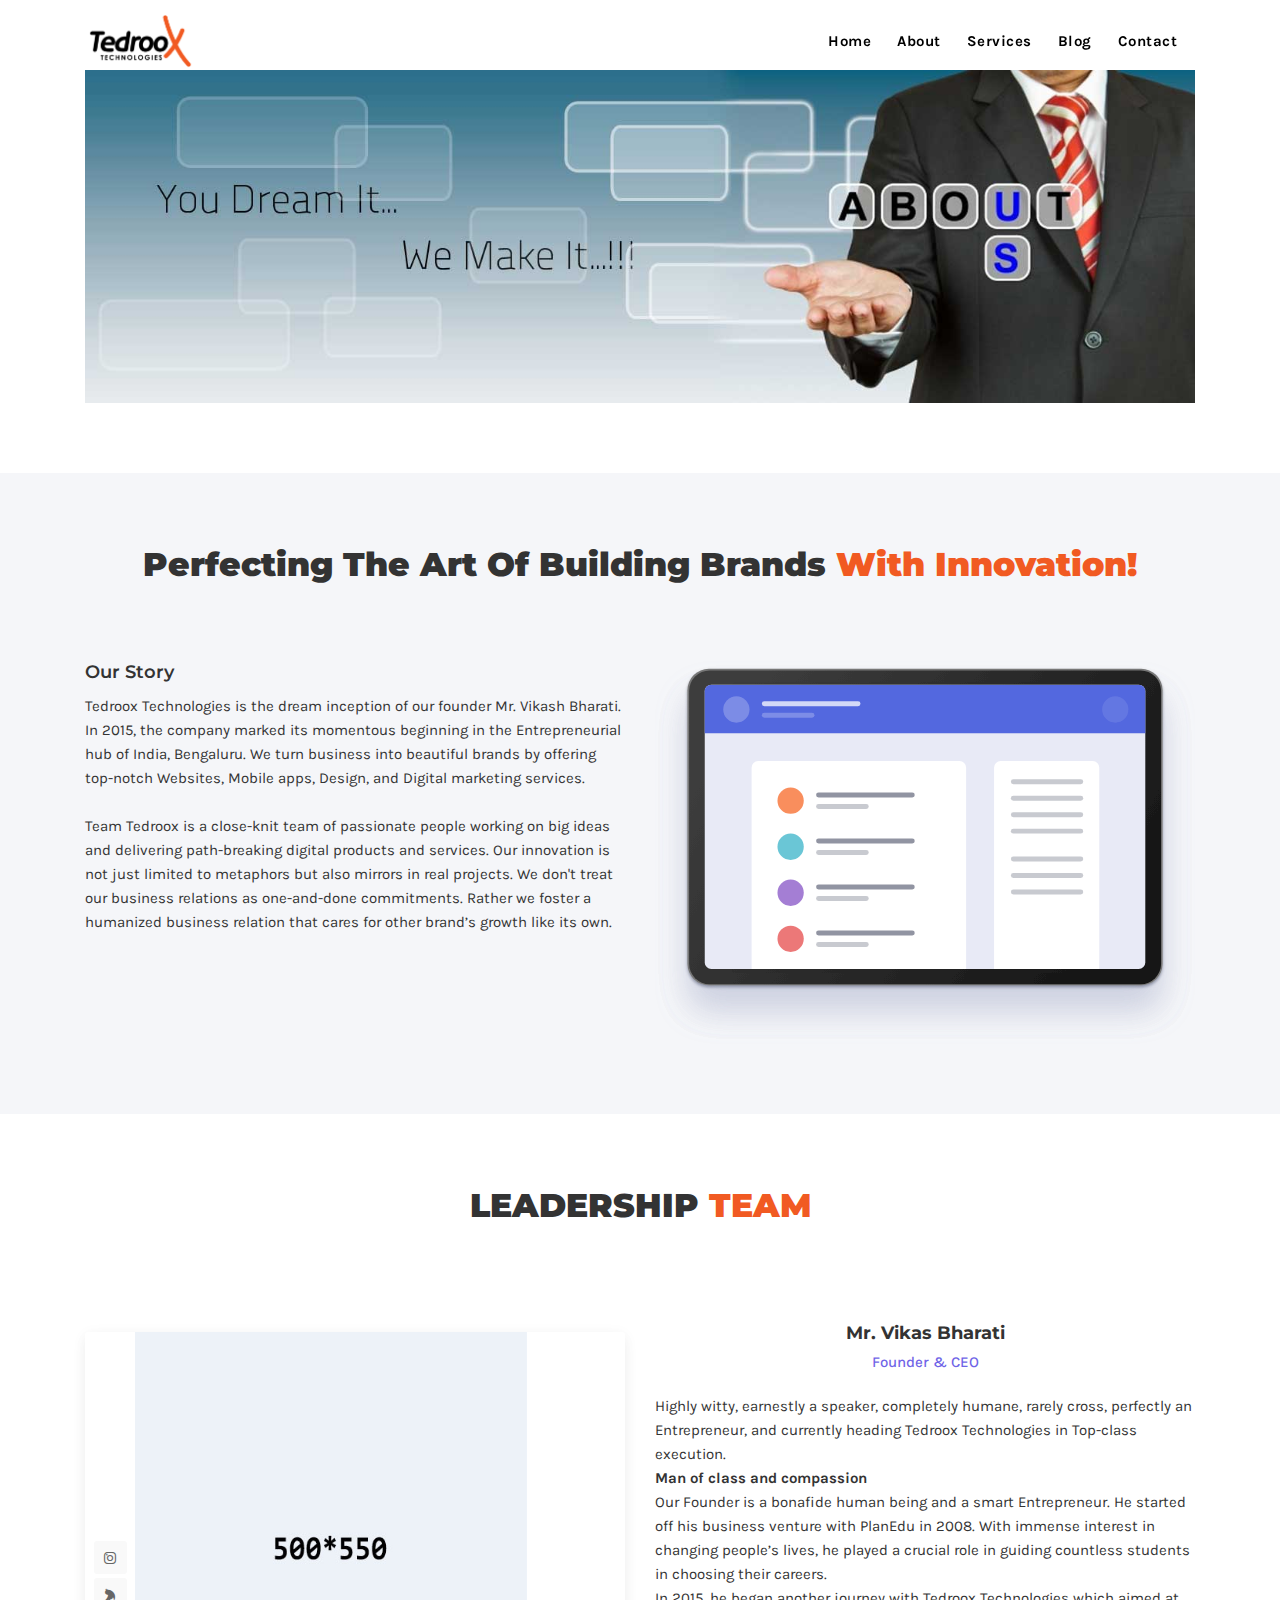
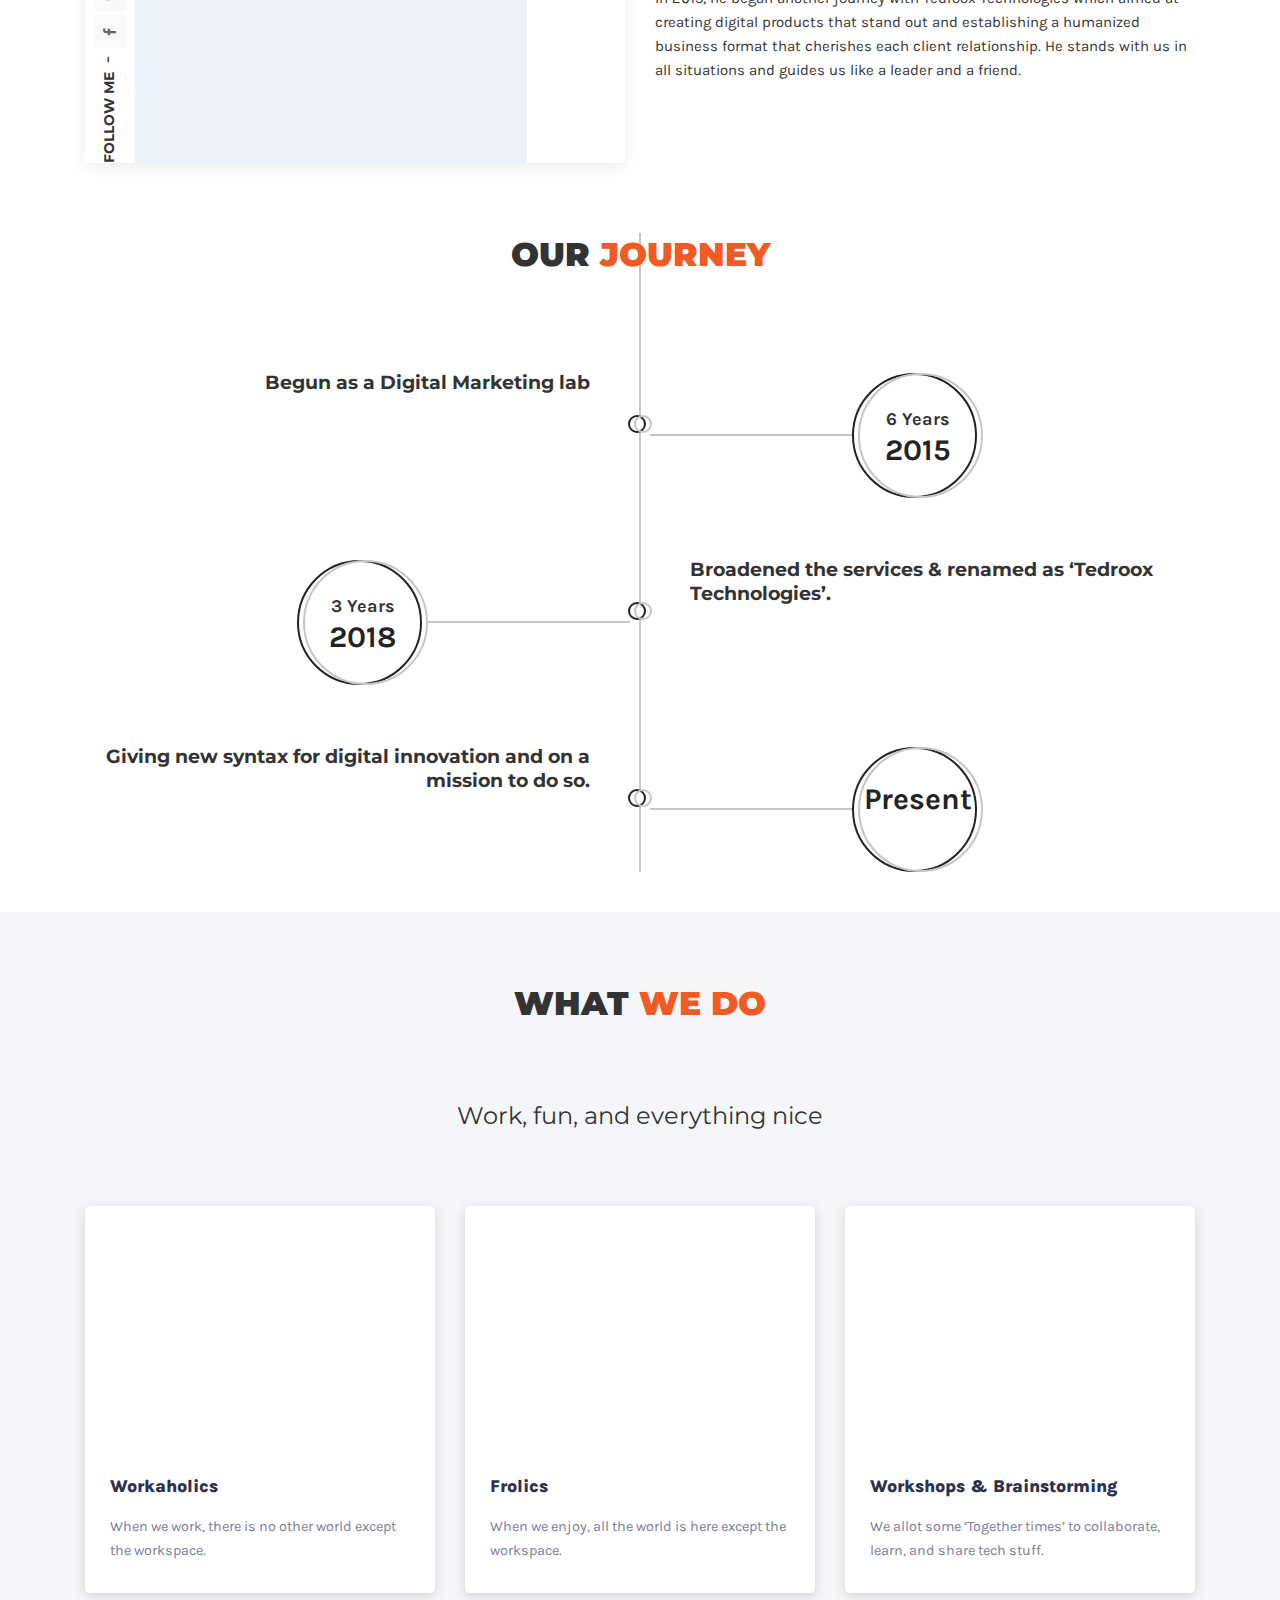
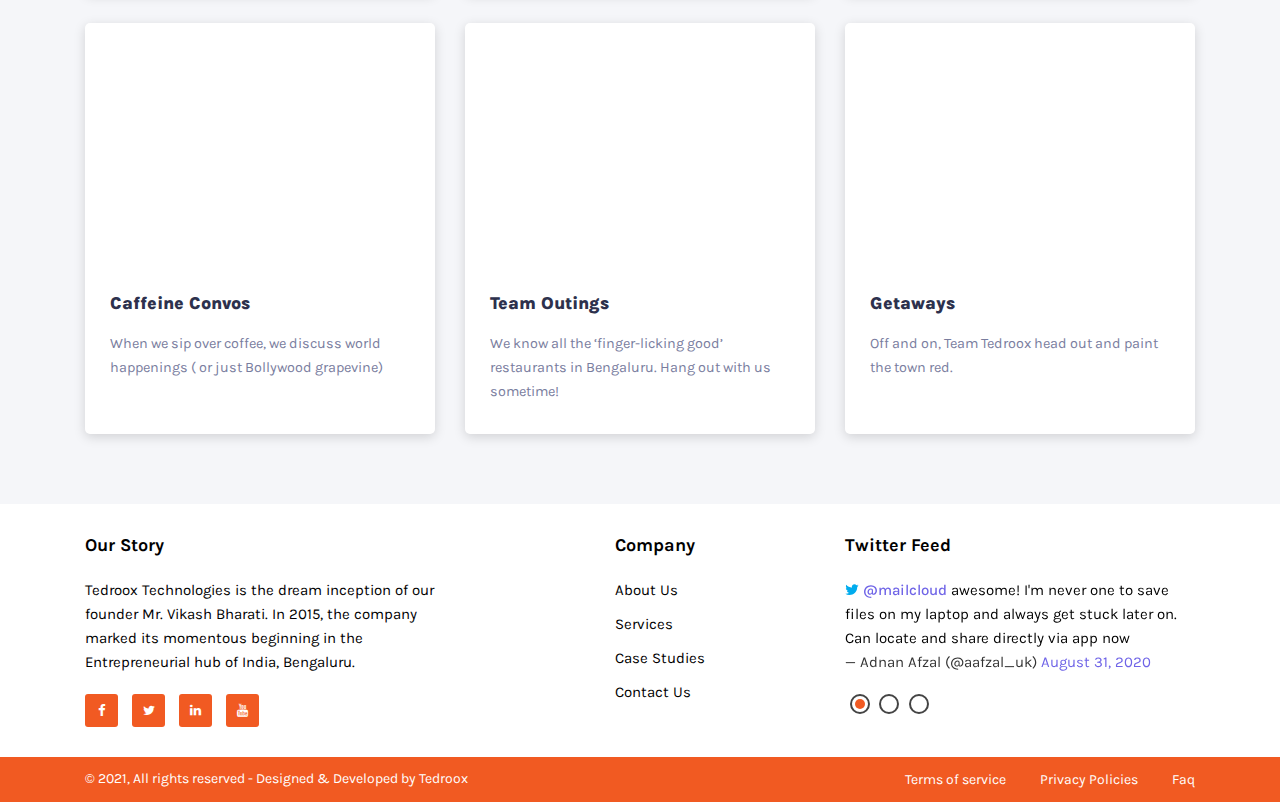
==== commit 205f7f6a: "php to html" ====
--- a/about.html
+++ b/about.html
@@ -36,64 +36,45 @@
 	<!-- End Preloader Area -->
 	
 	<!-- Navbar Start -->
-	<nav class="navbar navbar-b navbar-trans navbar-expand-md fixed-top" id="mainNav">
+	<header>
+		<nav class="navbar navbar-b navbar-trans navbar-expand-md fixed-top" id="mainNav">
+			<div class="container">
+				<img class="navbar-brand js-scroll" href="index.html" src="assets/img/Tedroox_logo.png" width="10%">
+				<button class="navbar-toggler collapsed" type="button" data-toggle="collapse" data-target="#navbarDefault" aria-controls="navbarDefault" aria-expanded="false" aria-label="Toggle navigation"> <span></span> <span1></span> <span></span> </button>
+				<div class="navbar-collapse collapse justify-content-end" id="navbarDefault">
+					<ul class="navbar-nav">
+						<li class="nav-item"><a class="nav-link js-scroll active" href="index.html">Home</a></li>
+						<li class="nav-item"><a class="nav-link js-scroll" href="#about">About</a></li>
+						<li class="nav-item"><a class="nav-link js-scroll" href="#services">Services</a></li>
+						<li class="nav-item"><a class="nav-link js-scroll" href="#blog">Blog</a></li>
+						<li class="nav-item"><a class="nav-link js-scroll" href="#contact">Contact</a></li>
+					</ul>
+				</div>
+			</div>
+		</nav>
+	</header>
+	<!-- Navbar End -->
+	
+	<!-- About Section Start -->
+	<section class="section-padding">
 		<div class="container">
-			<img class="navbar-brand js-scroll" href="index.html" src="assets/img/Tedroox_logo.png" width="10%">
-			<button class="navbar-toggler collapsed" type="button" data-toggle="collapse" data-target="#navbarDefault" aria-controls="navbarDefault" aria-expanded="false" aria-label="Toggle navigation"> <span></span> <span1></span> <span></span> </button>
-			<div class="navbar-collapse collapse justify-content-end" id="navbarDefault">
-				<ul class="navbar-nav">
-					<li class="nav-item"><a class="nav-link js-scroll active" href="index.html">Home</a></li>
-					<li class="nav-item"><a class="nav-link js-scroll" href="#about">About</a></li>
-					<li class="nav-item"><a class="nav-link js-scroll" href="#services">Services</a></li>
-					<li class="nav-item"><a class="nav-link js-scroll" href="#blog">Blog</a></li>
-					<li class="nav-item"><a class="nav-link js-scroll" href="#contact">Contact</a></li>
-				</ul>
-			</div>
-		</div>
-	</nav>
-	<!-- Navbar End -->
-	
-	<!-- Home Section Start -->
-	<header id="home" class="home-area hero-equal-height section-padding overflow-hidden d-flex align-items-center">
-		<div class="container">
-			<div class="row align-items-center">
-				<div class="col-lg-8 col-md-12">
-					<div class="text-left home-content z-index position-relative">
-						<h1>We grant your digital wishes</h1>
-						<p>
-  							<span style="font-size: 40px; font-family: pt sans; color: #000;" 
-     						class="txt-rotate"
-     						data-period="2000"
-     						data-rotate='[ "Website", "Mobile App", "Design", "Digital Marketing"]'></span>
-						</p>
-						<a href="#" class="button" data-text="More About us"><span>Get Started</span></a>
-					</div>
-				</div>
-				<div class="col-lg-4 col-md-12">
-					<div class="text-center home-video-box home-content z-index position-relative">
-						<div class="waves-box">
-							<a href="https://www.youtube.com/watch?v=SSqgaFE9igo" class="iq-video popup-video mfp-iframe"> <i class="fa fa-play"></i></a>
-							<div class="iq-waves">
-								<div class="waves wave-1"></div>
-								<div class="waves wave-2"></div>
-								<div class="waves wave-3"></div>
-							</div>
-						</div>
-					</div>
-				</div>
-			</div>
-		</div>
-	</header>
-	<!-- Home Section End -->
-
-	<!-- About section Start -->
+			<div>
+				<img src="assets/img/about/about us.jpg">
+			</div>
+		</div>
+	</section>
+	<!-- About Section End -->
+
+	<!-- Content section Start -->
 	<section class="about section-padding">
 		<div class="container">
+			<div class="section-title">
+				<h2>Perfecting the art of building brands <span class="color-text">with innovation!</span></h2>
+			</div>
 			<div class="row">
-				<div class="col-md-6">
-					<h1>Perfecting the art of building brands with innovation!</h1>
-      				<p>We turn business into beautiful brands by offering top-notch Websites, Mobile apps, Design, and Digital marketing services.</p>
-      				<a href="#" class="button" data-text="More About us"><span>Get Started</span></a>
+				<div class="col-md-6 services-info">
+					<h3>Our Story</h3>
+      				<p>Tedroox Technologies is the dream inception of our founder Mr. Vikash Bharati. In 2015, the company marked its momentous beginning in the Entrepreneurial hub of India, Bengaluru. We turn business into beautiful brands by offering top-notch Websites, Mobile apps, Design, and Digital marketing services.<br><br>Team Tedroox is a close-knit team of passionate people working on big ideas and delivering path-breaking digital products and services. Our innovation is not just limited to metaphors but also mirrors in real projects. We don't treat our business relations as one-and-done commitments. Rather we foster a humanized business relation that cares for other brand’s growth like its own.</p>
 				</div>
 				<div class="col-md-6">
 					<img src="assets/img/about/illustration-hero.svg" alt="Hero Pic" />
@@ -101,12 +82,106 @@
 			</div>
 		</div>
 	</section>
-	<!-- About Section End -->
+	<!-- Content Section End -->
+
+	<!-- Team Section Start -->
+	<section class="section-padding">
+		<div class="container">
+			<div class="row">
+				<div class="col-md-12 section-title">
+					<h2>LEADERSHIP <span class="color-text">TEAM</span></h2>
+				</div>
+				<div class="col-lg-6 col-md-6">
+					<div class="single-team-box">
+						<div class="team-image"> <img src="assets/img/team/team-3.jpg" width="80%" alt="team" />
+							<div class="team-side-info">
+                                <h4>Follow Me</h4>
+								<div class="team-social-icon"> <a href="#"><i class="fa fa-facebook-f"></i></a> <a href="#"><i class="fa fa-twitter"></i></a> <a href="#"><i class="fa fa-instagram"></i></a> </div>
+                            </div>
+						</div>
+					</div>
+				</div>
+				<div class="col-lg-6 col-md-6">
+					<div class="team-info">
+						<h3>Mr. Vikas Bharati</h3> <span>Founder & CEO</span>
+					</div>
+					<div>
+						<p>Highly witty, earnestly a speaker, completely humane, rarely cross, perfectly an Entrepreneur, and currently heading Tedroox Technologies in Top-class execution. <br><strong>Man of class and compassion</strong> <br>Our Founder is a bonafide human being and a smart Entrepreneur. He started off his business venture with PlanEdu in 2008. With immense interest in changing people’s lives, he played a crucial role in guiding countless students in choosing their careers. <br>In 2015, he began another journey with Tedroox Technologies which aimed at creating digital products that stand out and establishing a humanized business format that cherishes each client relationship. He stands with us in all situations and guides us like a leader and a friend.</p>
+					</div>
+				</div>
+			</div>
+		</div>
+	</section>
+	<!-- Team Section End -->
+
+	<!--Timeline Section Start -->
+	<div class="container">
+		<div class="main-timeline">
+			<div class="col-md-12 section-title">
+				<h2>OUR <span class="color-text">JOURNEY</span></h2>
+			</div>
+			<!-- start experience section-->
+            <div class="timeline">
+                <div class="icon"></div>
+                <div class="date-content">
+                    <div class="date-outer">
+                        <span class="date">
+                            <span class="month">6 Years</span>
+                            <span class="year">2015</span>
+                        </span>
+                    </div>
+                </div>
+                <div class="timeline-content">
+                    <h5 class="title">Begun as a Digital Marketing lab </h5>
+                </div>
+            </div>
+            <!-- end experience section-->
+
+            <!-- start experience section-->
+            <div class="timeline">
+                <div class="icon"></div>
+                <div class="date-content">
+                    <div class="date-outer">
+                        <span class="date">
+                            <span class="month">3 Years</span>
+                            <span class="year">2018</span>
+                        </span>
+                    </div>
+                </div>
+                <div class="timeline-content">
+                    <h5 class="title">Broadened the services & renamed as ‘Tedroox Technologies’.</h5>
+                </div>
+            </div>
+            <!-- end experience section-->
+
+            <!-- start experience section-->
+            <div class="timeline">
+                <div class="icon"></div>
+                <div class="date-content">
+                    <div class="date-outer">
+                        <span class="date">
+                            <span class="year">Present</span>
+                        </span>
+                    </div>
+                </div>
+                <div class="timeline-content">
+                    <h5 class="title">Giving new syntax for digital innovation and on a mission to do so.</h5>
+                </div>
+            </div>
+            <!-- end experience section-->
+		</div>
+	</div>
+	<!-- Timeline section ends -->
 
 	<!-- What we do Section start -->
-	<section class="articles">
+	<section class="articles section-padding">
     	<div class="article__content container container--pall">
-			<h2>What We Do </h2>
+			<div class="col-md-12 section-title">
+				<h2>WHAT <span class="color-text">WE DO</span></h2>
+			</div>
+			<div class="section-title">
+				<h4>Work, fun, and everything nice</h4>
+			</div>
 			<div class="article__grid">
 				<a href="#" class="article__item">
           			<div class="article__image" style="background-image: url('images/workaholic.jpg')"></div>
@@ -155,7 +230,7 @@
     	</div>
   	</section>
   	<!-- What we do section end-->
-	
+
 	<!-- Footer Section Start -->
 	<footer class="footer">
 		<div class="footer-top-area">
--- a/assets/css/style.css
+++ b/assets/css/style.css
@@ -133,9 +133,9 @@
     text-transform: capitalize;
     letter-spacing: 0.7px;
     font-weight: 600;
-    border: 0;
+    border: 2px solid #000;
 	border-radius: 30px;
-    background: #fff;
+    background: #Fff;
     transition: all 500ms ease;
     cursor: pointer;
     color: #000;
@@ -208,7 +208,7 @@
 }
 
 .section-padding {
-	padding: 100px 0;
+	padding: 70px 0;
 }
 
 .section-title {
@@ -394,7 +394,7 @@
   top: 50%;
   width: 10px;
   height: 10px;
-  background: #6f64e7;
+  background: #F15A22;
   border-radius: 50%;
   transition: -webkit-transform 0.3s;
   transition: transform 0.3s;
@@ -493,7 +493,7 @@
 }
 
 .navbar-b.navbar-trans .nav-link, .navbar-b.navbar-reduce .nav-link {
-    color: #fff;
+    color: #000;
     text-transform: capitalize;
     font-weight: 700;
     font-size: 15px;
@@ -510,7 +510,7 @@
 }
 
 .navbar-b.navbar-trans .show > .nav-link, .navbar-b.navbar-trans .active > .nav-link, .navbar-b.navbar-trans .nav-link.show, .navbar-b.navbar-trans .nav-link.active {
-	color: #fff;
+	color: #000;
 }
 
 .navbar-b.navbar-reduce {
@@ -629,7 +629,7 @@
 	position: relative;
 	color: #fff;
 	text-align: center;
-	background: url("file:///E:/Office%20stuff/tedroox/Truth/assets/img/home-bg.jpeg");
+	background: url("../img/homebg.png");
 	background-repeat: no-repeat;
 	background-size: cover;
 	background-position: center center;
@@ -647,7 +647,7 @@
 	width: 100%;
 	opacity: .7;
 	z-index: -1;
-    background: url("file:///E:/Office%20stuff/tedroox/Truth/assets/img/homebg.png");
+    background: url("../img/homebg.png");
     background-repeat: no-repeat;
     background-size: cover;
     background-position: center;
@@ -800,7 +800,6 @@
     display: block;
     padding: 0px;
     background: #ffffff;
-    text-align: center;
 }
 .partner-item a img {
     -webkit-transition: 0.5s;
@@ -814,36 +813,22 @@
 /**************************************
  * 06. About Section Style
  *************************************/
-.about-area {
-    margin-top: 52px;
-}
-.about-img {
-   position: absolute;
-   bottom: -50px;
-   left: -20%;
-}
-
-.image-1 {width: 93%;}
-
-.about-info {
-	display: flex;
-	align-items: baseline;
-	justify-content: center;
-	flex-direction: column;
-	height: 100%;
-	padding-right: 100px;
-	margin-bottom: 30px;
+.abg {
+    background: url("../img/about/clientbg.png");
+    background-repeat: no-repeat;
+    background-size: contain;
+    background-position: center center; 
 }
 .about-info h2 {
     font-weight: 700;
-    font-size: 33px;
+    font-size: 45px;
     line-height: 1.2;
-    color: #ffffff;
+    color: #F15A22;
     margin-bottom: 10px;
 }
 .about-info p {
-    margin-top: 15px;
-    color: #fff;
+    margin-top: 20px;
+    color: #000;
 }
 .about-info .btn {
     margin-top: 25px;
@@ -888,7 +873,6 @@
 /**************************************
  * 07.Services Section Style
  *************************************/
-.services-area {
 }
 .services-area .section-title {
     text-align: center;
@@ -1135,7 +1119,7 @@
 /**************************************
  * 09.Case Studies Section Style
  *************************************/
-.case-studies-area .case {
+.studies-area .case {
     position: relative;
 }
 .case-studies-area .case .all-case {
@@ -1434,20 +1418,18 @@
     text-transform: capitalize;
     font-size: 33px;
     line-height: 1.3;
-    color: #fff;
+    color: #333;
 }
 .testimonial-area {
-	background: #f4f7fa;
-	background: #051242;
-	background-image: url(../img/bg-shape.png);
+	background-image: url(../img/client/clientbg.png);
 	background-repeat: no-repeat;
-	background-size: cover;
+	background-size: contain;
 	background-position: center center;
 }
 
 .single-testimonial {
 	position: relative;
-	background: rgba(0, 0, 0, 0.15);
+	background: #F15A22;
 	padding: 55px 25px 35px;
 	border-radius: 3px;
 	z-index: 1;
@@ -1479,7 +1461,7 @@
 }
 .single-testimonial .avatar img {
     border-radius: 50%;
-    border: 8px solid rgb(26, 35, 70);
+    border: 5px solid #000;
     width: 110px;
     margin: 0 auto;
 }
@@ -1492,12 +1474,12 @@
 	font-size: 16px;
 	font-weight: 600;
 	margin-top: 0;
-	color: #ffffff;
+	color: #000;
 }
 
 .single-testimonial .testimonial-bio .bio-info span {
 	font-size: 15px;
-	color: white;
+	color: #000;
 }
 
 .single-testimonial .testimonial-content {
@@ -1840,10 +1822,262 @@
 }
 
 /**************************************
+*Timeline Section
+**************************************/
+.main-timeline {
+    position: relative
+}
+
+.main-timeline:before {
+    content: "";
+    display: block;
+    width: 2px;
+    height: 100%;
+    background: #c6c6c6;
+    margin: 0 auto;
+    position: absolute;
+    top: 0;
+    left: 0;
+    right: 0
+}
+
+.main-timeline .timeline {
+    margin-bottom: 40px;
+    position: relative
+}
+
+.main-timeline .timeline:after {
+    content: "";
+    display: block;
+    clear: both
+}
+
+.main-timeline .icon {
+    width: 18px;
+    height: 18px;
+    line-height: 18px;
+    margin: auto;
+    position: absolute;
+    top: 0;
+    left: 0;
+    bottom: 0;
+    right: 0
+}
+
+.main-timeline .icon:before,
+.main-timeline .icon:after {
+    content: "";
+    width: 100%;
+    height: 100%;
+    border-radius: 50%;
+    position: absolute;
+    top: 0;
+    left: 0;
+    transition: all 0.33s ease-out 0s
+}
+
+.main-timeline .icon:before {
+    background: #fff;
+    border: 2px solid #232323;
+    left: -3px
+}
+
+.main-timeline .icon:after {
+    border: 2px solid #c6c6c6;
+    left: 3px
+}
+
+.main-timeline .timeline:hover .icon:before {
+    left: 3px
+}
+
+.main-timeline .timeline:hover .icon:after {
+    left: -3px
+}
+
+.main-timeline .date-content {
+    width: 50%;
+    float: left;
+    margin-top: 22px;
+    position: relative
+}
+
+.main-timeline .date-content:before {
+    content: "";
+    width: 36.5%;
+    height: 2px;
+    background: #c6c6c6;
+    margin: auto 0;
+    position: absolute;
+    top: 0;
+    right: 10px;
+    bottom: 0
+}
+
+.main-timeline .date-outer {
+    width: 125px;
+    height: 125px;
+    font-size: 16px;
+    text-align: center;
+    margin: auto;
+    z-index: 1
+}
+
+.main-timeline .date-outer:before,
+.main-timeline .date-outer:after {
+    content: "";
+    width: 125px;
+    height: 125px;
+    margin: 0 auto;
+    border-radius: 50%;
+    position: absolute;
+    top: 0;
+    left: 0;
+    right: 0;
+    transition: all 0.33s ease-out 0s
+}
+
+.main-timeline .date-outer:before {
+    background: #fff;
+    border: 2px solid #232323;
+    left: -6px
+}
+
+.main-timeline .date-outer:after {
+    border: 2px solid #c6c6c6;
+    left: 6px
+}
+
+.main-timeline .timeline:hover .date-outer:before {
+    left: 6px
+}
+
+.main-timeline .timeline:hover .date-outer:after {
+    left: -6px
+}
+
+.main-timeline .date {
+    width: 100%;
+    margin: auto;
+    position: absolute;
+    top: 27%;
+    left: 0
+}
+
+.main-timeline .month {
+    font-size: 18px;
+    font-weight: 700
+}
+
+.main-timeline .year {
+    display: block;
+    font-size: 30px;
+    font-weight: 700;
+    color: #232323;
+    line-height: 36px
+}
+
+.main-timeline .timeline-content {
+    width: 50%;
+    padding: 20px 0 20px 50px;
+    float: right
+}
+
+.main-timeline .title {
+    font-size: 19px;
+    font-weight: 700;
+    line-height: 24px;
+    margin: 0 0 15px 0
+}
+
+.main-timeline .description {
+    margin-bottom: 0
+}
+
+.main-timeline .timeline:nth-child(2n) .date-content {
+    float: right
+}
+
+.main-timeline .timeline:nth-child(2n) .date-content:before {
+    left: 10px
+}
+
+.main-timeline .timeline:nth-child(2n) .timeline-content {
+    padding: 20px 50px 20px 0;
+    text-align: right
+}
+
+@media only screen and (max-width: 991px) {
+    .main-timeline .date-content {
+        margin-top: 35px
+    }
+    .main-timeline .date-content:before {
+        width: 22.5%
+    }
+    .main-timeline .timeline-content {
+        padding: 10px 0 10px 30px
+    }
+    .main-timeline .title {
+        font-size: 17px
+    }
+    .main-timeline .timeline:nth-child(2n) .timeline-content {
+        padding: 10px 30px 10px 0
+    }
+}
+
+@media only screen and (max-width: 767px) {
+    .main-timeline:before {
+        margin: 0;
+        left: 7px
+    }
+    .main-timeline .timeline {
+        margin-bottom: 20px
+    }
+    .main-timeline .timeline:last-child {
+        margin-bottom: 0
+    }
+    .main-timeline .icon {
+        margin: auto 0
+    }
+    .main-timeline .date-content {
+        width: 95%;
+        float: right;
+        margin-top: 0
+    }
+    .main-timeline .date-content:before {
+        display: none
+    }
+    .main-timeline .date-outer {
+        width: 110px;
+        height: 110px
+    }
+    .main-timeline .date-outer:before,
+    .main-timeline .date-outer:after {
+        width: 110px;
+        height: 110px
+    }
+    .main-timeline .date {
+        top: 30%
+    }
+    .main-timeline .year {
+        font-size: 24px
+    }
+    .main-timeline .timeline-content,
+    .main-timeline .timeline:nth-child(2n) .timeline-content {
+        width: 95%;
+        text-align: center;
+        padding: 10px 0
+    }
+    .main-timeline .title {
+        margin-bottom: 10px
+    }
+}
+
+/**************************************
  * What we do section
  *************************************/
 .articles {
-  background-color: #fafafa;
+  background-color: #f5f6f9;
 }
 
 .article__grid {
@@ -1913,4 +2147,50 @@
 .article__description {
   font-size: 0.9rem;
   color: #797d9e;
-}+}
+
+/**************************************
+ * Service section starts
+ *************************************/
+ .ser-title {
+    text-align: center;
+    margin-bottom: 15px;
+    padding: 0 0 50px 0;
+ }
+ .ser-title h2 {
+    font-weight: 900;
+    text-transform: capitalize;
+    font-size: 33px;
+    line-height: 1.3;
+    color: #333;
+}
+ .ser{
+    text-align: center;
+ }
+ .servicehead {
+    font-weight: 600;
+    font-size: 25px;
+    color: #F15A22;;
+    text-align: center;
+    padding-bottom: 10px;
+ }
+ .seo{
+    background: #f5f6f9;
+    padding: 30px;
+    margin: 20px;
+ }
+ .Content{
+    background: #D7FFFF;
+    padding: 30px;
+    margin: 20px;
+ }
+ .Social{
+    background: #F7D7FF;
+    padding: 30px;
+    margin: 20px;
+ }
+ .Ads{
+    background: #FFE9C5;
+    padding: 30px;
+    margin: 20px;
+ }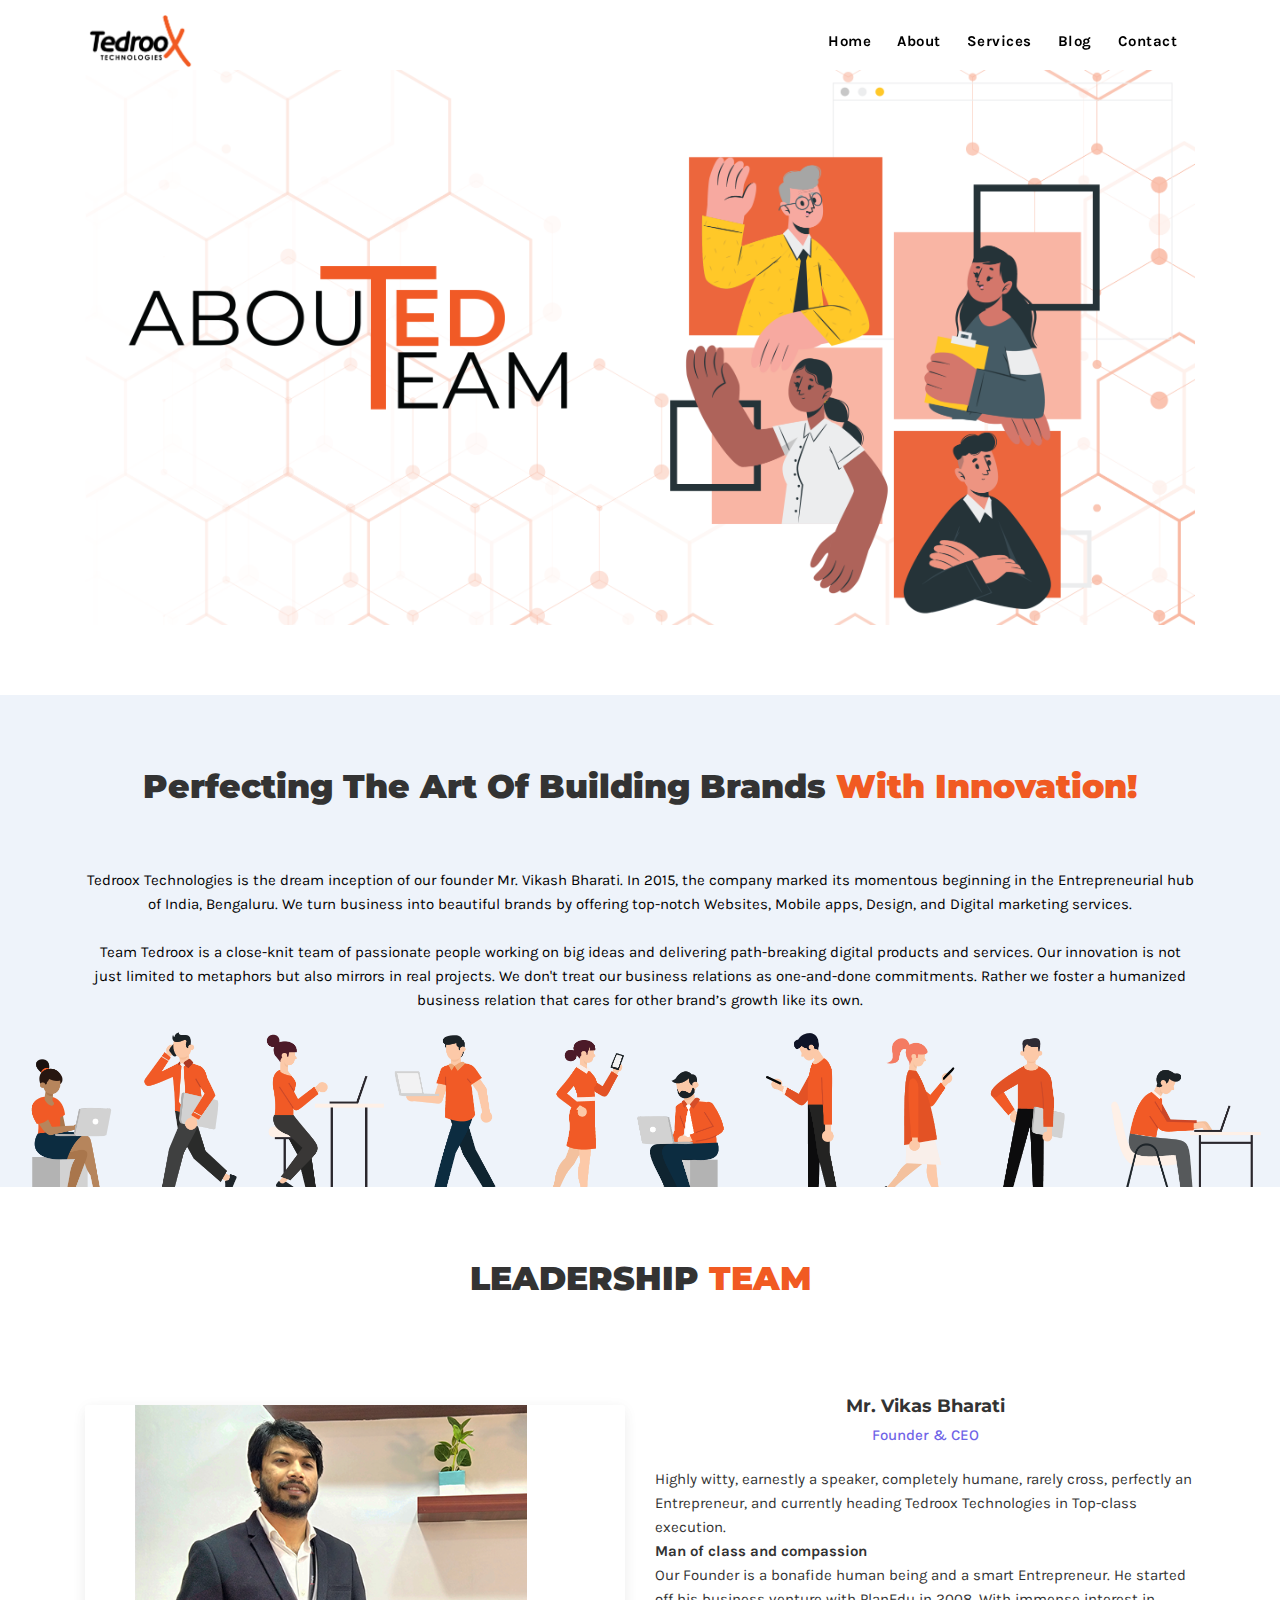
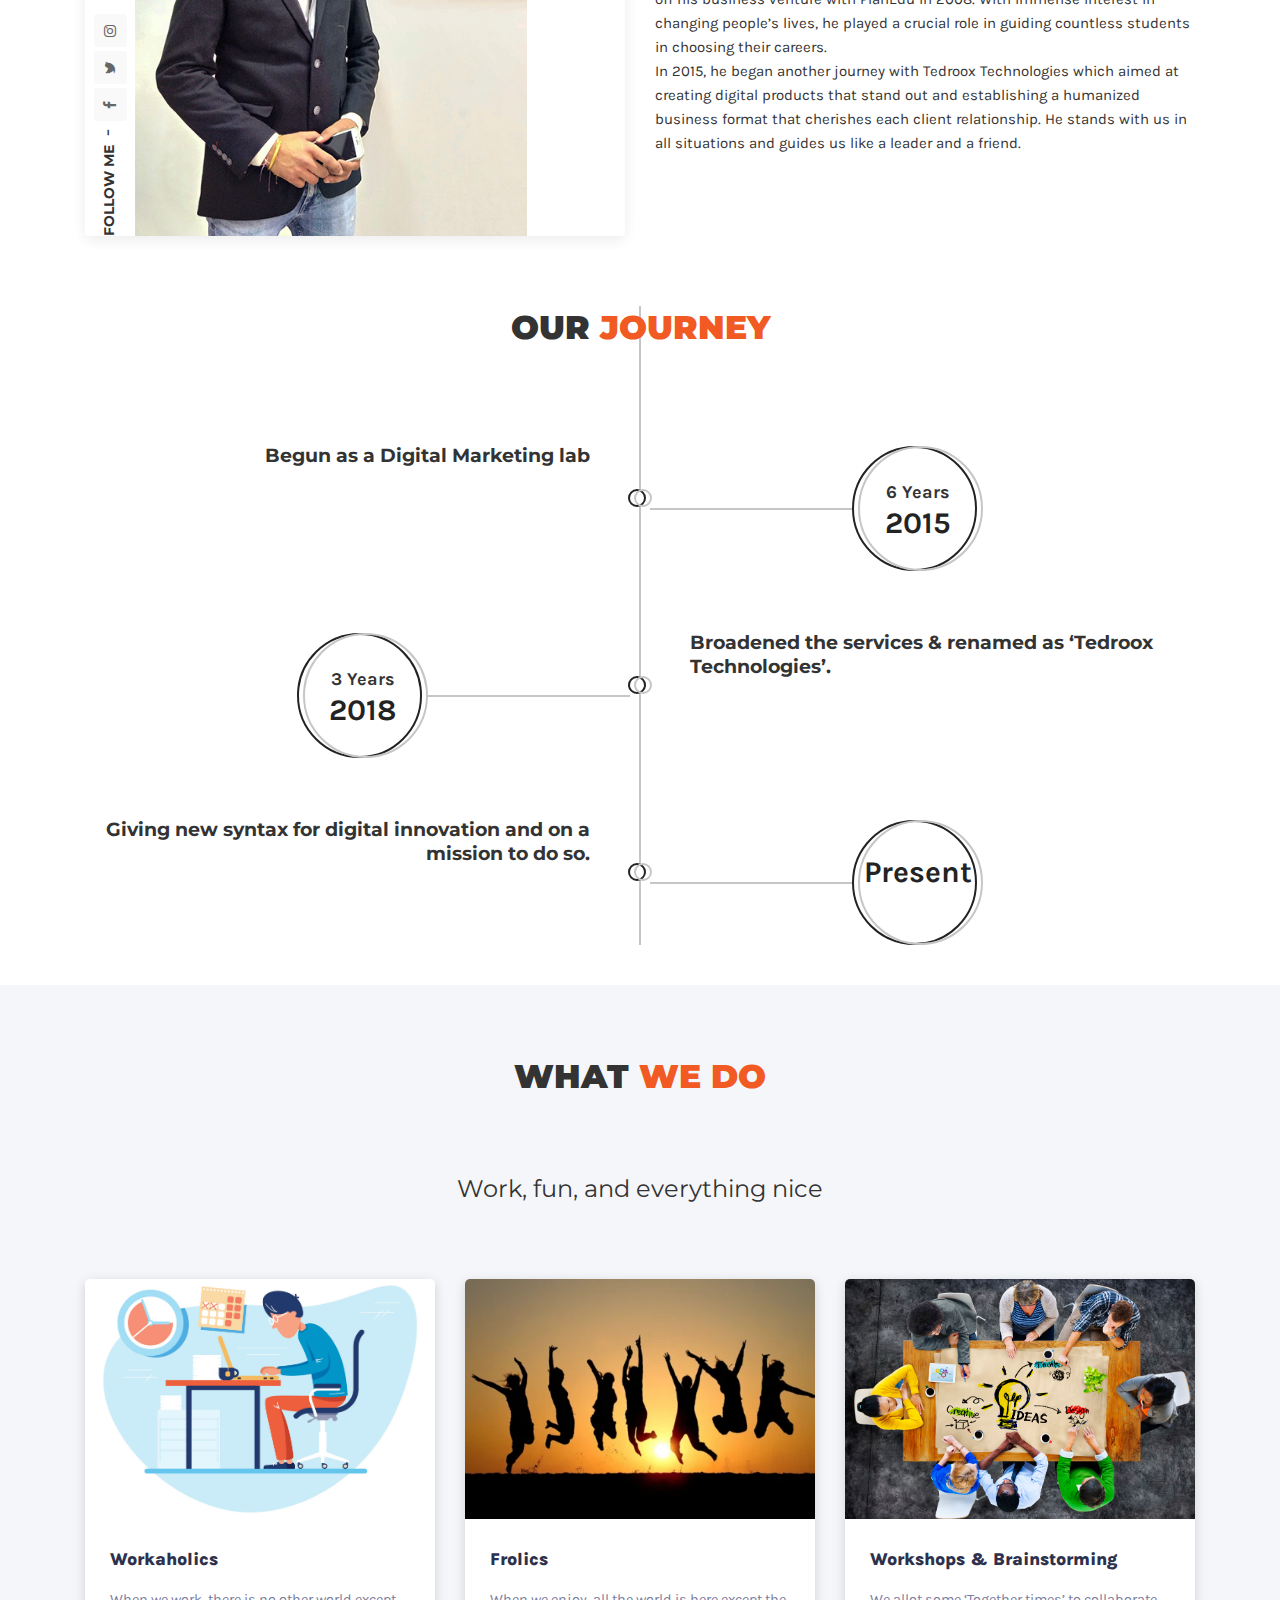
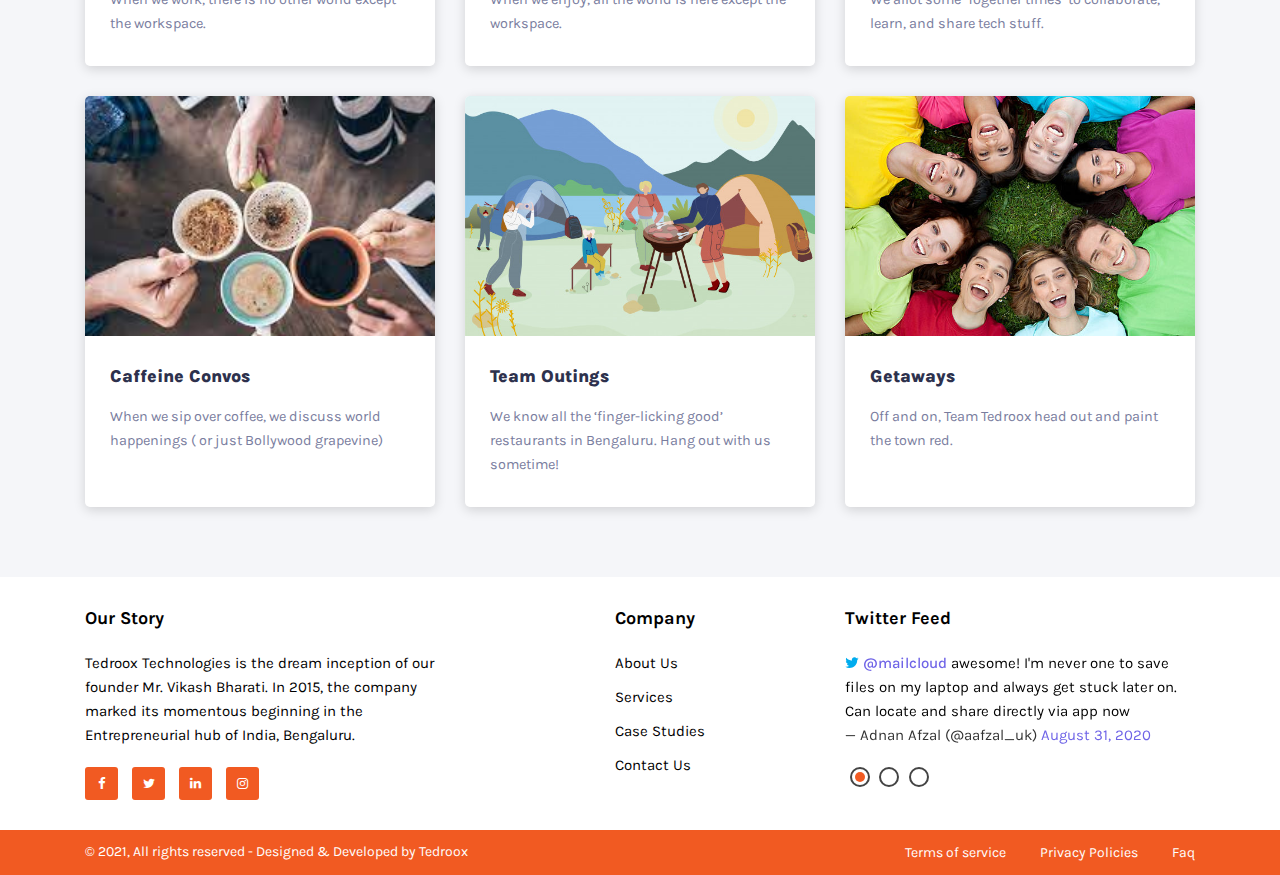
==== commit 524c307a: "final changes" ====
--- a/about.html
+++ b/about.html
@@ -44,7 +44,7 @@
 				<div class="navbar-collapse collapse justify-content-end" id="navbarDefault">
 					<ul class="navbar-nav">
 						<li class="nav-item"><a class="nav-link js-scroll active" href="index.html">Home</a></li>
-						<li class="nav-item"><a class="nav-link js-scroll" href="#about">About</a></li>
+						<li class="nav-item"><a class="nav-link js-scroll" href="about.html">About</a></li>
 						<li class="nav-item"><a class="nav-link js-scroll" href="#services">Services</a></li>
 						<li class="nav-item"><a class="nav-link js-scroll" href="#blog">Blog</a></li>
 						<li class="nav-item"><a class="nav-link js-scroll" href="#contact">Contact</a></li>
@@ -59,25 +59,19 @@
 	<section class="section-padding">
 		<div class="container">
 			<div>
-				<img src="assets/img/about/about us.jpg">
+				<img src="assets/img/about/about.png">
 			</div>
 		</div>
 	</section>
 	<!-- About Section End -->
 
 	<!-- Content section Start -->
-	<section class="about section-padding">
+	<section class="story section-padding">
 		<div class="container">
 			<div class="section-title">
 				<h2>Perfecting the art of building brands <span class="color-text">with innovation!</span></h2>
-			</div>
-			<div class="row">
-				<div class="col-md-6 services-info">
-					<h3>Our Story</h3>
-      				<p>Tedroox Technologies is the dream inception of our founder Mr. Vikash Bharati. In 2015, the company marked its momentous beginning in the Entrepreneurial hub of India, Bengaluru. We turn business into beautiful brands by offering top-notch Websites, Mobile apps, Design, and Digital marketing services.<br><br>Team Tedroox is a close-knit team of passionate people working on big ideas and delivering path-breaking digital products and services. Our innovation is not just limited to metaphors but also mirrors in real projects. We don't treat our business relations as one-and-done commitments. Rather we foster a humanized business relation that cares for other brand’s growth like its own.</p>
-				</div>
-				<div class="col-md-6">
-					<img src="assets/img/about/illustration-hero.svg" alt="Hero Pic" />
+				<div class="about-info">
+					<p>Tedroox Technologies is the dream inception of our founder Mr. Vikash Bharati. In 2015, the company marked its momentous beginning in the Entrepreneurial hub of India, Bengaluru. We turn business into beautiful brands by offering top-notch Websites, Mobile apps, Design, and Digital marketing services.<br><br>Team Tedroox is a close-knit team of passionate people working on big ideas and delivering path-breaking digital products and services. Our innovation is not just limited to metaphors but also mirrors in real projects. We don't treat our business relations as one-and-done commitments. Rather we foster a humanized business relation that cares for other brand’s growth like its own.</p>
 				</div>
 			</div>
 		</div>
@@ -93,7 +87,7 @@
 				</div>
 				<div class="col-lg-6 col-md-6">
 					<div class="single-team-box">
-						<div class="team-image"> <img src="assets/img/team/team-3.jpg" width="80%" alt="team" />
+						<div class="team-image"> <img src="assets/img/team/team-3.png" width="80%" alt="team" />
 							<div class="team-side-info">
                                 <h4>Follow Me</h4>
 								<div class="team-social-icon"> <a href="#"><i class="fa fa-facebook-f"></i></a> <a href="#"><i class="fa fa-twitter"></i></a> <a href="#"><i class="fa fa-instagram"></i></a> </div>
@@ -184,35 +178,35 @@
 			</div>
 			<div class="article__grid">
 				<a href="#" class="article__item">
-          			<div class="article__image" style="background-image: url('images/workaholic.jpg')"></div>
+          			<div class="article__image" style="background-image: url('./assets/img/about/workaholic.jpg')"></div>
           			<div class="article__text">
             			<div class="article__title">Workaholics</div>
             			<div class="article__description">When we work, there is no other world except the workspace.</div>
           			</div>
         		</a>
 				<a href="#" class="article__item">
-          			<div class="article__image" style="background-image: url('images/frolic.jpg')"></div>
+          			<div class="article__image" style="background-image: url('./assets/img/about/frolic.jpg')"></div>
           			<div class="article__text">
             			<div class="article__title">Frolics</div>
             			<div class="article__description">When we enjoy, all the world is here except the workspace.</div>
           			</div>
         		</a>
 				<a href="#" class="article__item">
-          			<div class="article__image" style="background-image: url('images/collab.jpg')"></div>
+          			<div class="article__image" style="background-image: url('./assets/img/about/collab.jpg')"></div>
           			<div class="article__text">
             			<div class="article__title">Workshops & Brainstorming</div>
             			<div class="article__description">We allot some ‘Together times’ to collaborate, learn, and share tech stuff.</div>
           			</div>
         		</a>
 				<a href="#" class="article__item">
-          			<div class="article__image" style="background-image: url('images/coffee.jpg')"></div>
+          			<div class="article__image" style="background-image: url('./assets/img/about/coffee.jpg')"></div>
           			<div class="article__text">
             			<div class="article__title">Caffeine Convos</div>
             			<div class="article__description">When we sip over coffee, we discuss world happenings ( or just Bollywood grapevine)</div>
           			</div>
         		</a>
         		<a href="#" class="article__item">
-          			<div class="article__image" style="background-image: url('images/outing.jpg')"></div>
+          			<div class="article__image" style="background-image: url('./assets/img/about/outing.jpg')"></div>
           			<div class="article__text">
             			<div class="article__title">Team Outings</div>
             			<div class="article__description">We know all the ‘finger-licking good’ restaurants in Bengaluru. Hang out
@@ -220,7 +214,7 @@
           			</div>
         		</a>
 				<a href="#" class="article__item">
-          			<div class="article__image" style="background-image: url('images/getaway.jpg')"></div>
+          			<div class="article__image" style="background-image: url('./assets/img/about/getaway.jpg')"></div>
           			<div class="article__text">
             			<div class="article__title">Getaways</div>
             			<div class="article__description">Off and on, Team Tedroox head out and paint the town red.</div>
@@ -241,10 +235,10 @@
 							<h3 class="footer-logo">Our Story</h3>
 							<p>Tedroox Technologies is the dream inception of our founder Mr. Vikash Bharati. In 2015, the company marked its momentous beginning in the Entrepreneurial hub of India, Bengaluru. </p>
 							<ul class="footer-social-icon">
-								<li> <a href="#"><i class="fa fa-facebook facebook"></i></a> </li>
-								<li> <a href="#"><i class="fa fa-twitter twitter"></i></a> </li>
-								<li> <a href="#"><i class="fa fa-linkedin linkedin"></i></a> </li>
-								<li> <a href="#"><i class="fa fa-youtube youtube"></i></a> </li>
+								<li> <a href="https://www.facebook.com/tedrooxtech/"><i class="fa fa-facebook facebook"></i></a> </li>
+								<li> <a href="https://twitter.com/tedroo_x"><i class="fa fa-twitter twitter"></i></a> </li>
+								<li> <a href="https://www.linkedin.com/company/tedroox-technologies"><i class="fa fa-linkedin linkedin"></i></a> </li>
+								<li> <a href="https://instagram.com/tedroo_x?utm_medium=copy_link"><i class="fa fa-instagram instagram"></i></a> </li>
 							</ul>
 						</div>
 					</div>
@@ -293,8 +287,8 @@
 					<div class="col-md-6">
 						<div class="footer-bottom-nav">
 							<ul>
-								<li> <a href="#">Terms of service</a> </li>
-								<li> <a href="#">Privacy Policies</a> </li>
+								<li> <a href="terms & conditions.html">Terms of service</a> </li>
+								<li> <a href="privacy.html">Privacy Policies</a> </li>
 								<li> <a href="#">Faq</a> </li>
 							</ul>
 						</div>
--- a/assets/css/style.css
+++ b/assets/css/style.css
@@ -819,6 +819,13 @@
     background-size: contain;
     background-position: center center; 
 }
+.story {
+    background: url("../img/about/story1.png");
+    background-repeat: no-repeat;
+    background-size: cover;
+    background-position: center center; 
+    padding-bottom: 100px;
+}
 .about-info h2 {
     font-weight: 700;
     font-size: 45px;
@@ -827,7 +834,7 @@
     margin-bottom: 10px;
 }
 .about-info p {
-    margin-top: 20px;
+    margin-top: 60px;
     color: #000;
 }
 .about-info .btn {
@@ -1583,12 +1590,11 @@
 /**************************************
  * 14. Contact Section Style
  *************************************/
-.contact-area {
-    background: #051242;
-    background-image: url(../img/bg-shape.png);
+.abg1 {
+    background: url("../img/about/clientbg.png");
     background-repeat: no-repeat;
-    background-size: cover;
-    background-position: center center;
+    background-size: contain;
+    background-position: center center; 
 }
 .contact-area .section-title h2 {
     font-weight: 900;
@@ -1598,7 +1604,7 @@
     color: #fff;
 }
 .contact-info {
-    background: rgba(0, 0, 0, 0.1);
+    background: #FF5212C7;
     border-radius: 5px;
     padding: 66px 50px;
 }
@@ -1611,7 +1617,7 @@
 .contact-info ul li {
     position: relative;
     padding-left: 95px;
-    color: #cecece;
+    color: #000;
     margin-bottom: 35px;
 }
 .contact-info ul li:last-child {
@@ -1654,14 +1660,14 @@
     font-weight: 700;
 }
 .contact-info ul li a {
-    color: #cecece;
+    color: #000;
     display: block;
 }
 
 .contact-form-box {
-    background: rgba(0, 0, 0, 0.15);
+    background: #FF7846;
     border-radius: 5px;
-    padding: 35px 50px;
+    padding: 60px 50px;
 }
 .contact-area .form input,
 .contact-area .form textarea {
@@ -1685,12 +1691,20 @@
 	margin: 0;
 }
 
-.form-group {
+.form-group input{
+    width: 100%;
+    border-bottom: 1px solid #c7c3ba;
 	margin-bottom: 25px;
+        overflow: visible;
+    background: #FF7846;
 }
 
 button, input, textarea {
-	color: #505050;
+    width: 100%;
+	    border-style: none;
+    color: #505050;
+    background: #ff7846;
+    border-bottom: 1px solid #c7c3ba;
 }
 
 button, input, textarea:focus {
@@ -1816,6 +1830,7 @@
 }
 /**************************************
  * About Page start
+    first section
  *************************************/
 .about {
     background: #f5f6f9;
@@ -2151,23 +2166,24 @@
 
 /**************************************
  * Service section starts
+    Digital page
  *************************************/
- .ser-title {
+ .dig-title {
     text-align: center;
     margin-bottom: 15px;
     padding: 0 0 50px 0;
  }
- .ser-title h2 {
+ .dig-title h2 {
     font-weight: 900;
     text-transform: capitalize;
     font-size: 33px;
     line-height: 1.3;
     color: #333;
 }
- .ser{
+ .dig{
     text-align: center;
  }
- .servicehead {
+ .digitalhead {
     font-weight: 600;
     font-size: 25px;
     color: #F15A22;;
@@ -2193,4 +2209,92 @@
     background: #FFE9C5;
     padding: 30px;
     margin: 20px;
- }+ }
+
+ /**************************************
+ * Web page
+ *************************************/
+ .web {
+    border: 5px solid #F87A4C;
+    width: 70%;
+    display: block;
+  margin-left: auto;
+  margin-right: auto;
+}
+ .web-title {
+    font-weight: 600;
+    font-size: 20px;
+    color: #333;
+    text-align: center;
+ }
+  .webc{
+    text-align: center;
+ }
+ .webw {
+    margin: 50px 0;
+ }
+ .image-wrapper{
+    display: block;
+  margin-left: auto;
+  margin-right: auto;
+  width: 50%;
+ }
+ .image-wrapper1{
+    display: block;
+  margin-left: auto;
+  margin-right: auto;
+ }
+
+
+ .bgc {
+    background-color: #F7F7F7;
+ }
+ /* Style the tab */
+.tab {
+  overflow: hidden;
+  border: 1px solid #ccc;
+  background-color: #f1f1f1;
+}
+.web-tab {
+    max-width: 50%;
+ }
+
+/* Style the buttons inside the tab */
+.tab button {
+  background-color: inherit;
+  float: left;
+  border: none;
+  outline: none;
+  cursor: pointer;
+  padding: 14px 16px;
+  transition: 0.3s;
+  font-size: 17px;
+}
+.wrapper .tabs ul li.active {
+    border-top: 6px solid #f15a22;
+    margin-top: -15px;
+    background: #fff;
+    color: #f15a22;
+    padding-top: 9px;
+}
+
+/* Change background color of buttons on hover */
+.tab button:hover {
+  background-color: #ddd;
+}
+
+/* Create an active/current tablink class */
+.tab button.active {
+  background-color: #ccc;
+}
+
+/* Style the tab content */
+.tabcontent {
+  display: none;
+  padding: 6px 12px;
+  border: 1px solid #ccc;
+  border-top: none;
+}
+ hr {
+    border-color: #F15A22;
+}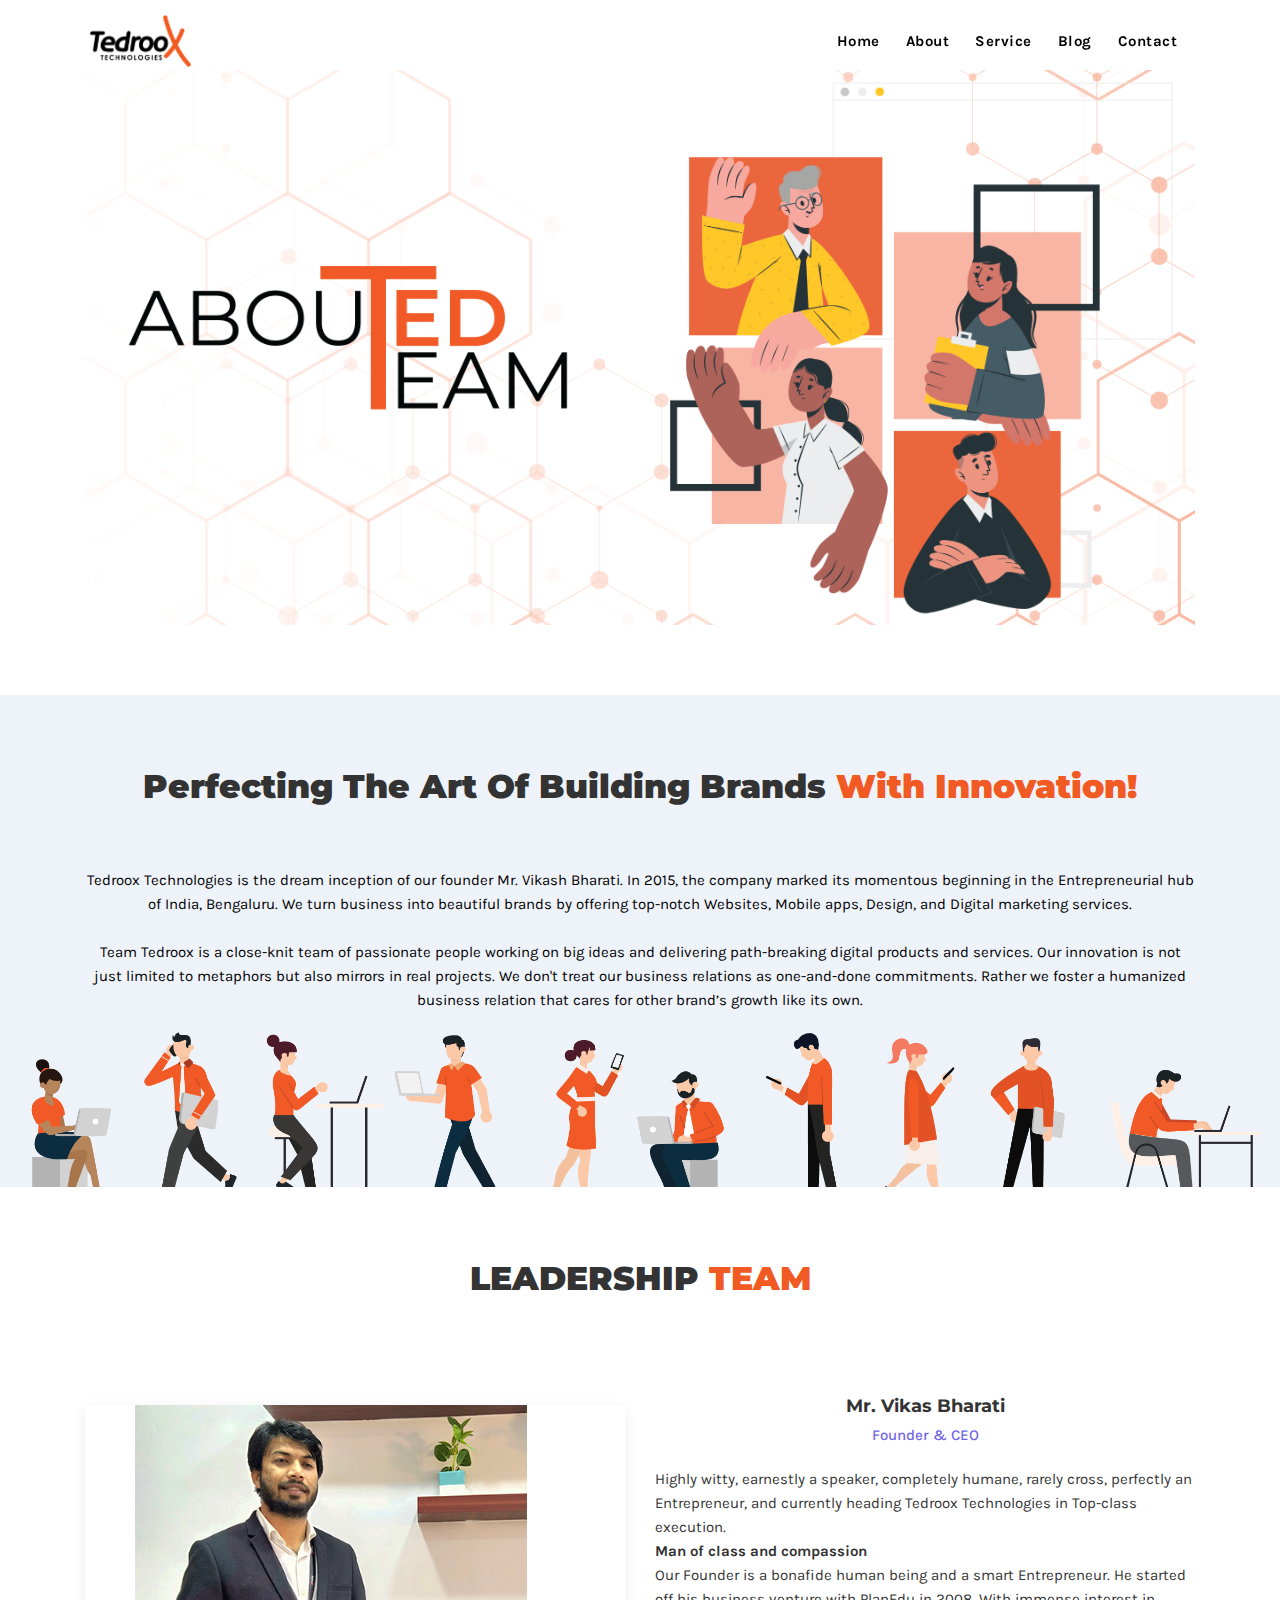
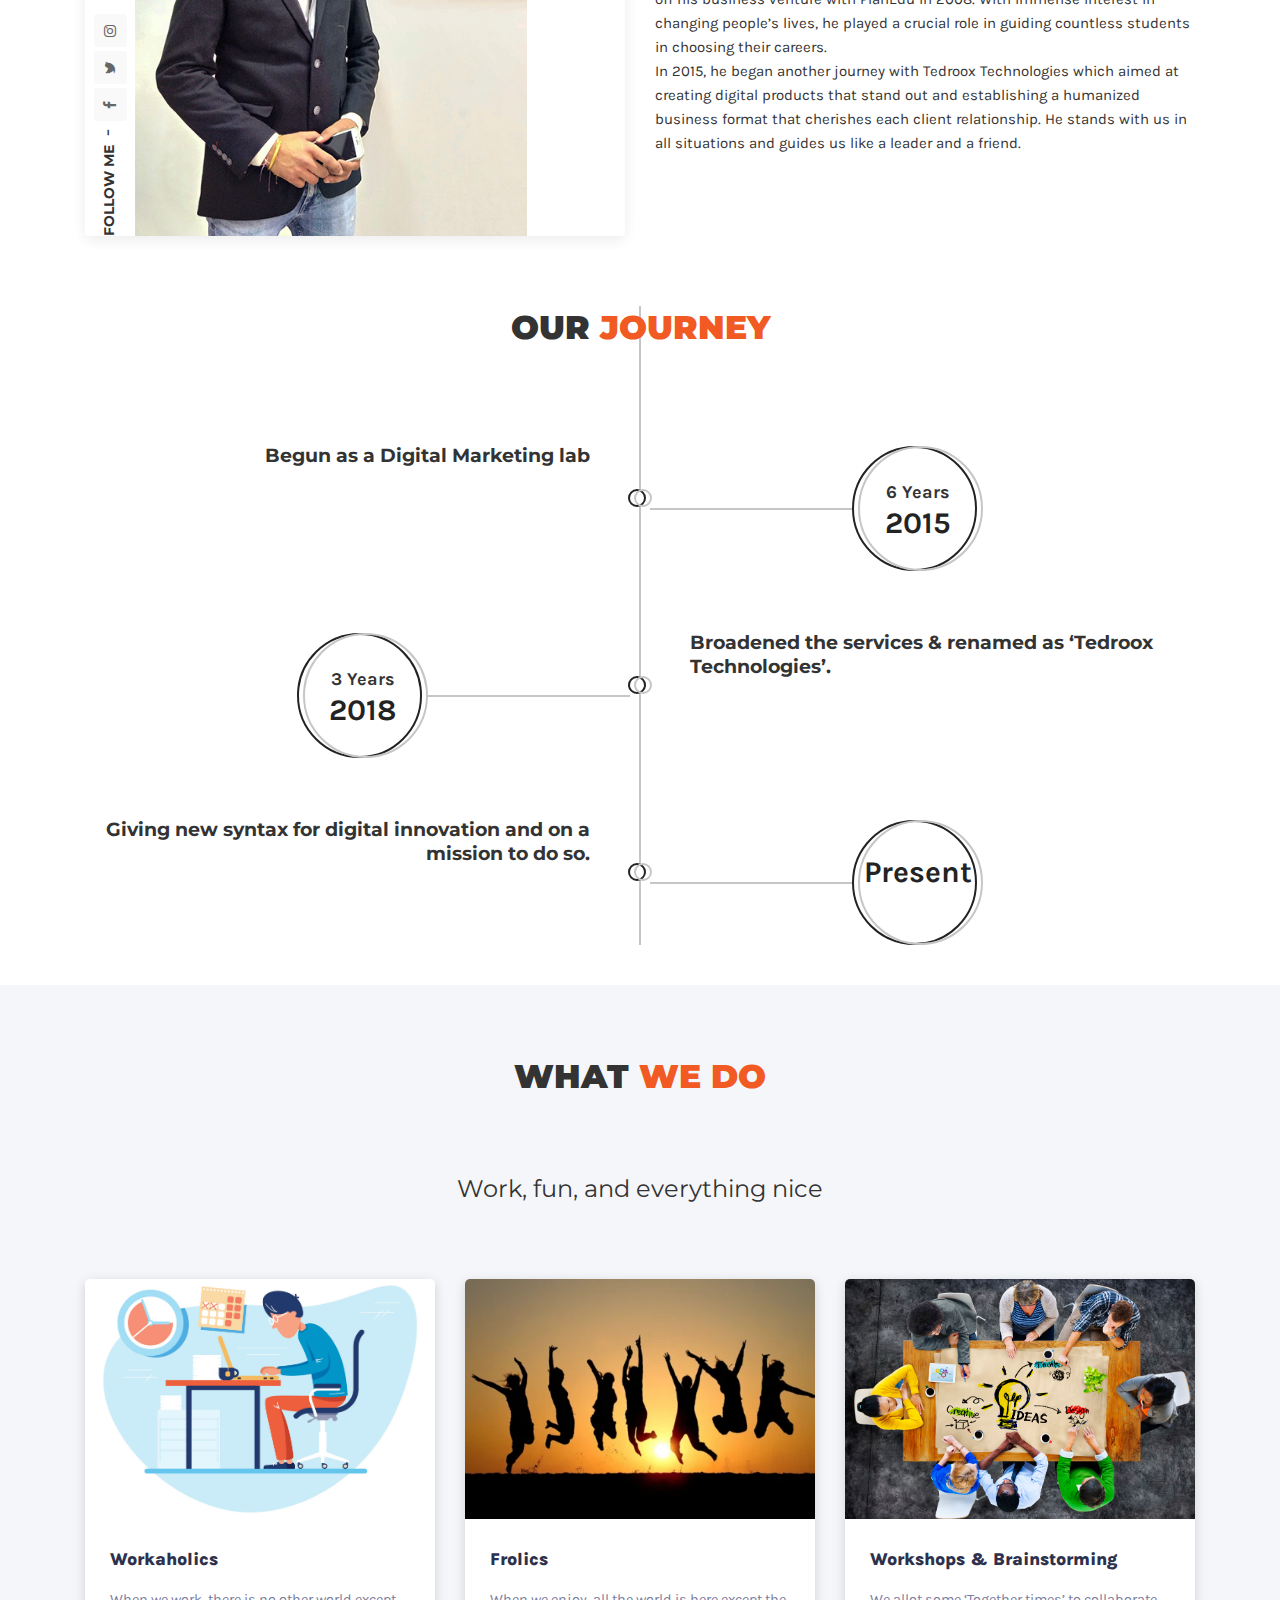
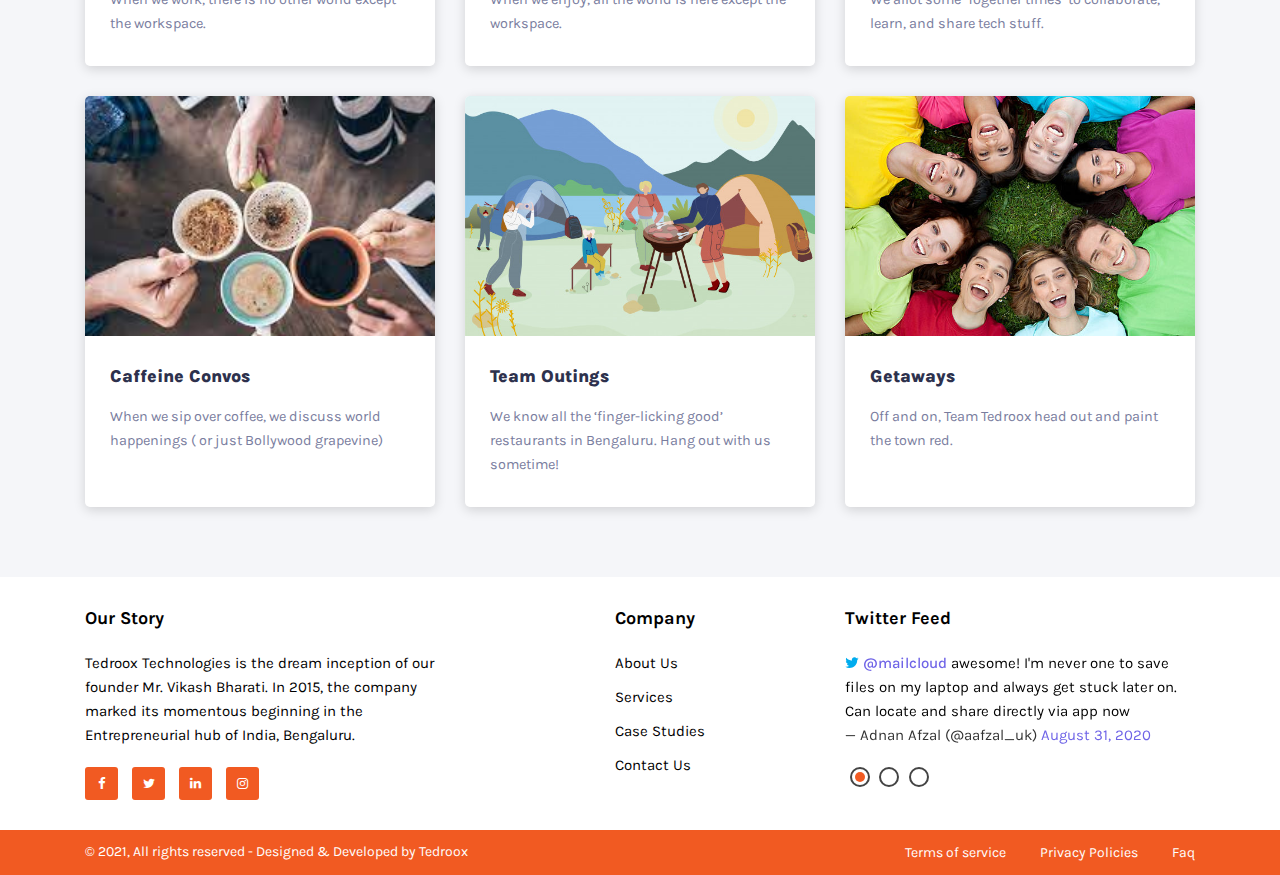
==== commit 566ddd68: "javascript changes" ====
--- a/about.html
+++ b/about.html
@@ -45,9 +45,9 @@
 					<ul class="navbar-nav">
 						<li class="nav-item"><a class="nav-link js-scroll active" href="index.html">Home</a></li>
 						<li class="nav-item"><a class="nav-link js-scroll" href="about.html">About</a></li>
-						<li class="nav-item"><a class="nav-link js-scroll" href="#services">Services</a></li>
-						<li class="nav-item"><a class="nav-link js-scroll" href="#blog">Blog</a></li>
-						<li class="nav-item"><a class="nav-link js-scroll" href="#contact">Contact</a></li>
+						<li class="nav-item"><a class="nav-link js-scroll" href="index.html">Service</a></li>
+						<li class="nav-item"><a class="nav-link js-scroll" href="index.html">Blog</a></li>
+						<li class="nav-item"><a class="nav-link js-scroll" href="index.html">Contact</a></li>
 					</ul>
 				</div>
 			</div>
--- a/assets/css/style.css
+++ b/assets/css/style.css
@@ -743,6 +743,17 @@
 .home-content .iq-waves .wave-3 {
 	-webkit-animation-delay: 2s;
 	animation-delay: 2s;
+}
+
+@media screen and (max-width: 600px) {
+  .mbi {
+    visibility: hidden;
+    clear: both;
+    float: left;
+    margin: 10px auto 5px 20px;
+    width: 28%;
+    display: none;
+  }
 }
 @-webkit-keyframes waves {
 	0% {
